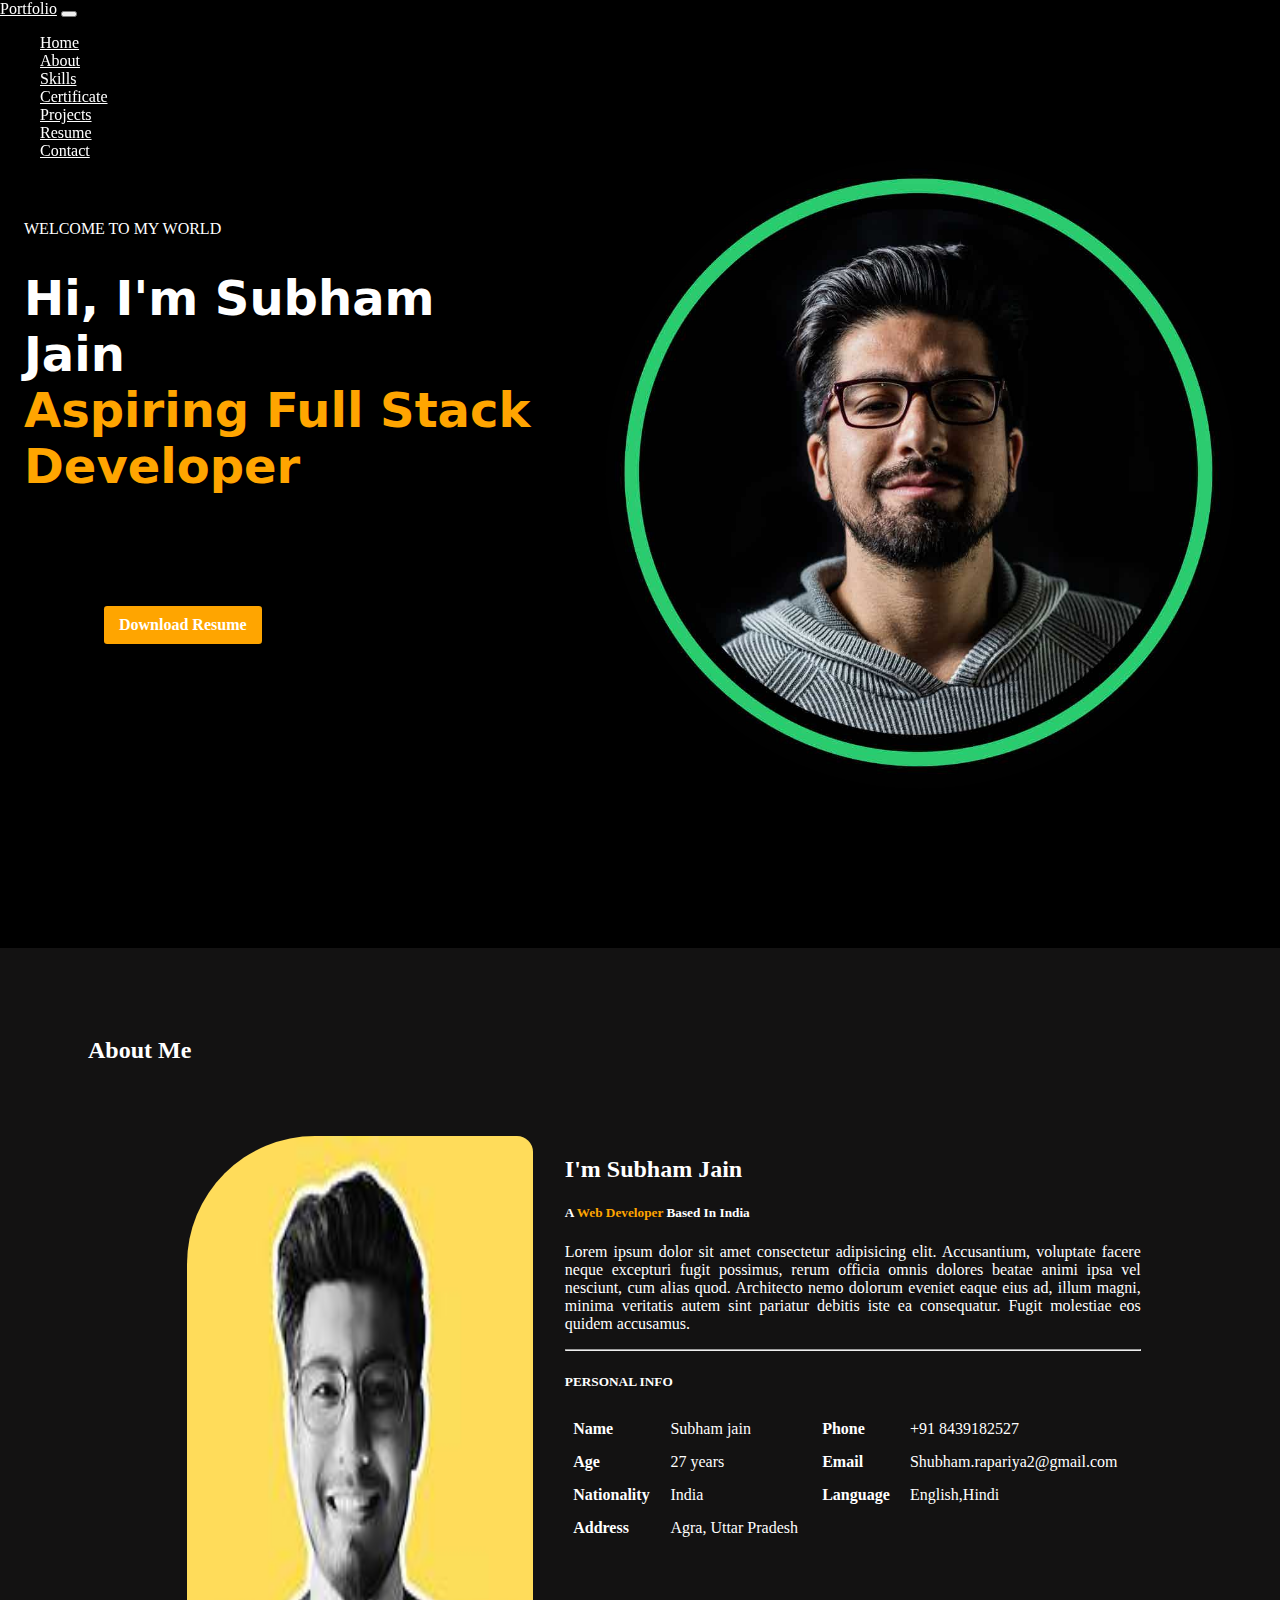
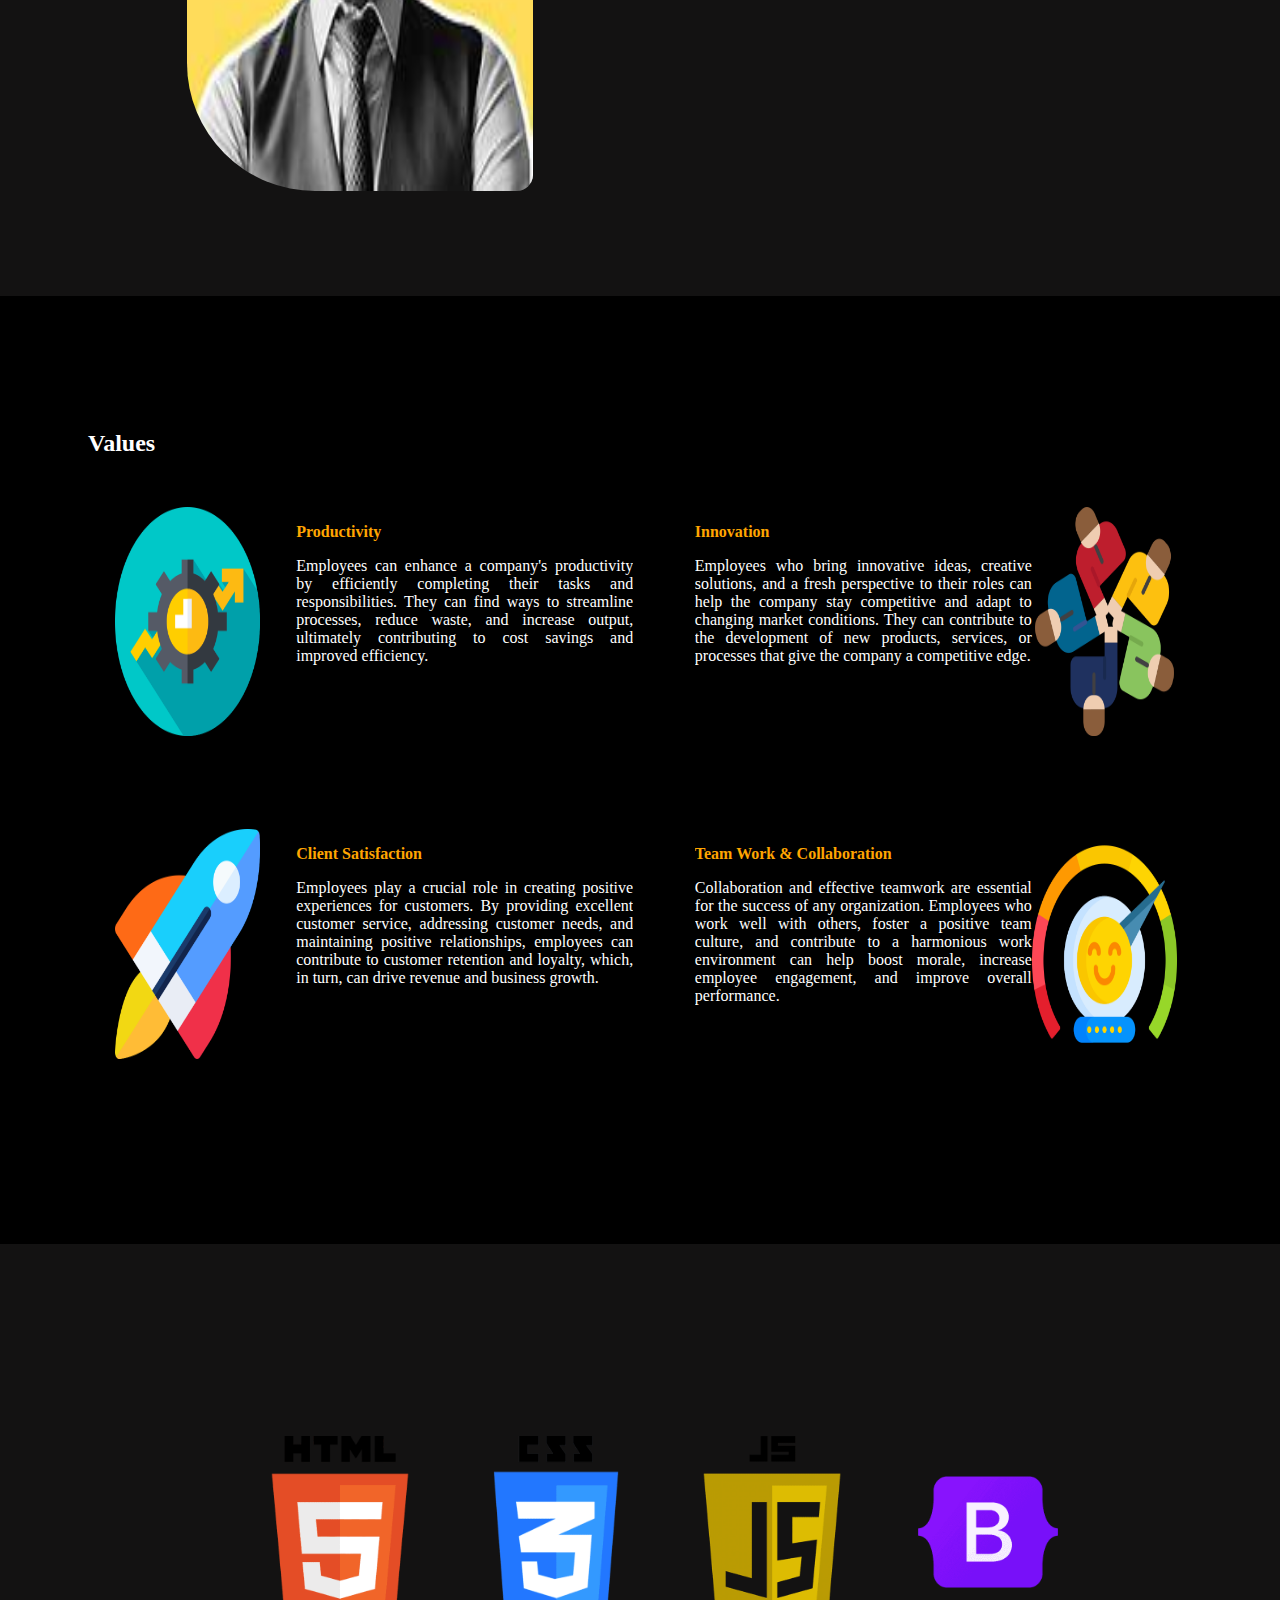
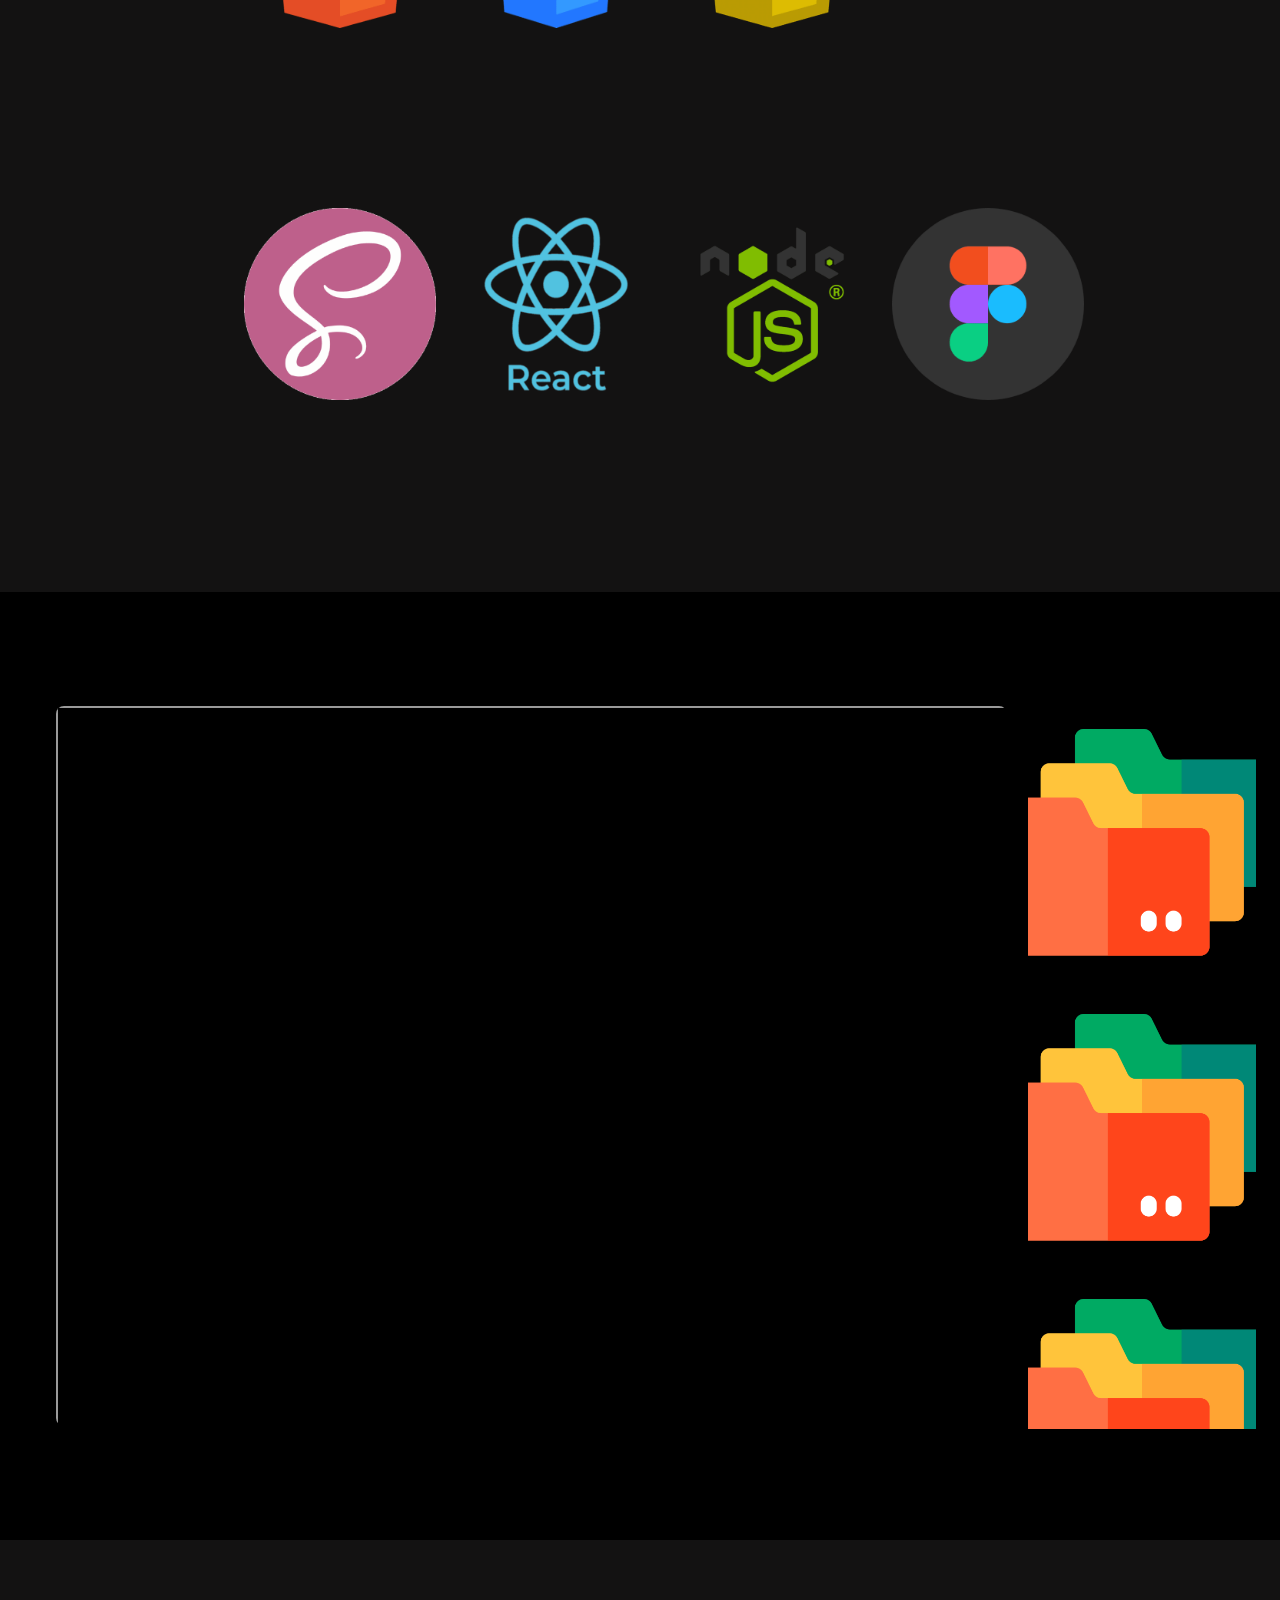
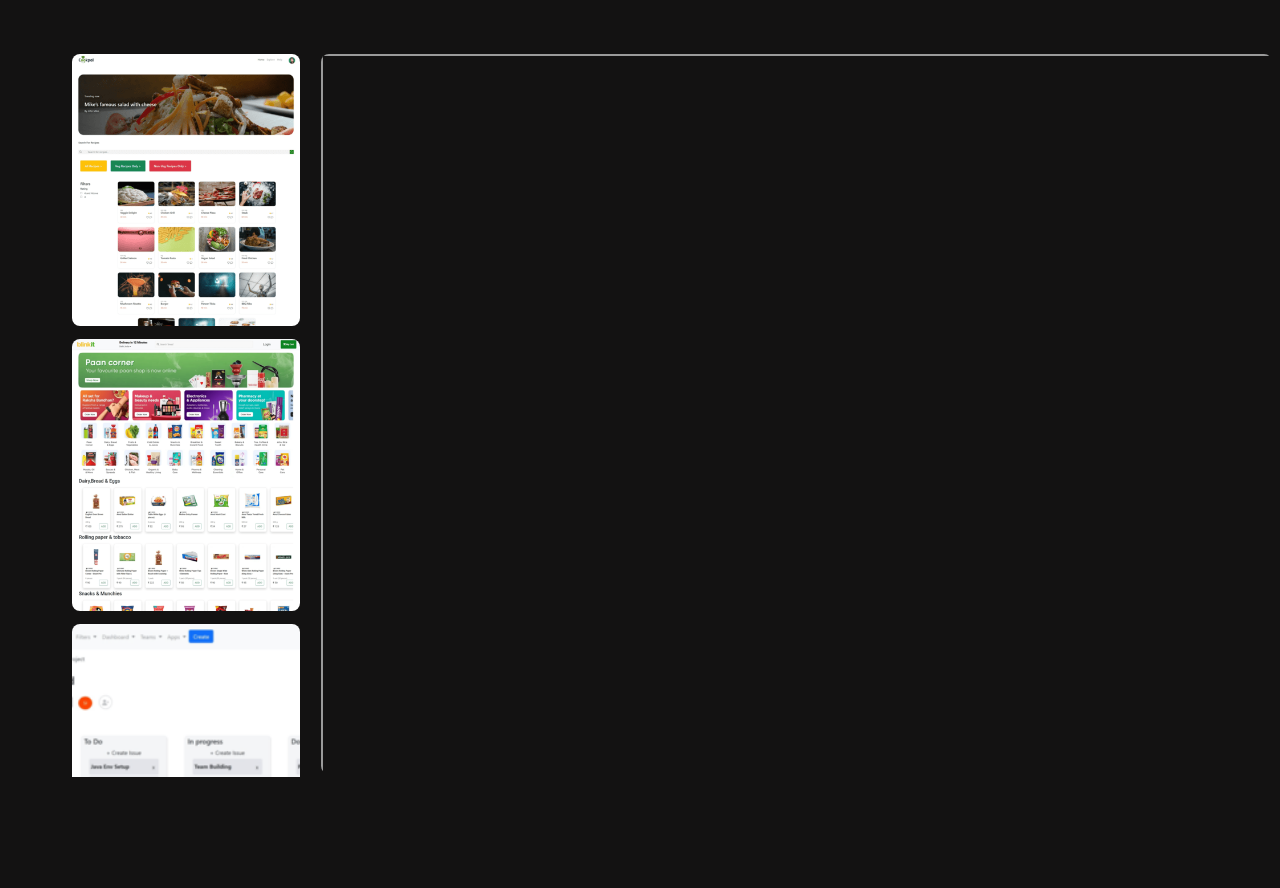
==== index.html @ 7bdb0bdd "responsive Design ready" ====
<!DOCTYPE html>
<html lang="en">
<head>
    <meta charset="UTF-8">
    <meta name="viewport" content="width=device-width, initial-scale=1.0">
    <title>Subham Jain | Portfolio</title>
    <!-- Favicon Icon -->
    <link rel="shortcut icon" href="./Profile.ico" type="image/x-icon">
    <link href="https://cdn.jsdelivr.net/npm/bootstrap@5.0.2/dist/css/bootstrap.min.css" rel="stylesheet" integrity="sha384-EVSTQN3/azprG1Anm3QDgpJLIm9Nao0Yz1ztcQTwFspd3yD65VohhpuuCOmLASjC" crossorigin="anonymous">
    <link rel="stylesheet" href="https://cdnjs.cloudflare.com/ajax/libs/font-awesome/6.4.2/css/all.min.css" integrity="sha512-z3gLpd7yknf1YoNbCzqRKc4qyor8gaKU1qmn+CShxbuBusANI9QpRohGBreCFkKxLhei6S9CQXFEbbKuqLg0DA==" crossorigin="anonymous" referrerpolicy="no-referrer" />
    <link rel="stylesheet" href="style.css">
</head>
<body>
    <header>
        <!-- Navbar Section -->
            <nav class="navbar navbar-expand-lg navbar-light navbar-inverse m-2 transparent">
                <div class="container-fluid">
                  <a class="navbar-brand" href="#">Portfolio</a>
                  <button class="navbar-toggler bg-light" type="button" data-bs-toggle="collapse" data-bs-target="#navbarSupportedContent" aria-controls="navbarSupportedContent" aria-expanded="false" aria-label="Toggle navigation">
                    <span class="navbar-toggler-icon"></span>
                  </button>
                  <div class="collapse navbar-collapse" id="navbarSupportedContent">
                    <ul class="navbar-nav me-auto ms-auto mb-2 mb-lg-0">
                        <li class="nav-item">
                            <a class="nav-link" aria-current="page" href="#home">Home</a>
                          </li>
                          <li class="nav-item">
                            <a class="nav-link" href="#About">About</a>
                          </li>
                          <li class="nav-item">
                            <a class="nav-link" href="#Skills">Skills</a>
                          </li>
                          <li class="nav-item">
                            <a class="nav-link" href="#Certificate">Certificate</a>
                          </li>
                          <li class="nav-item">
                            <a class="nav-link" href="#Project">Projects</a>
                          </li>
                          <li class="nav-item">
                            <a class="nav-link" href="./Assets/Resume/your-resume.pdf" download="your-resume.pdf">Resume</a>
                          </li>
                          <li class="nav-item">
                            <a class="nav-link" href="#Contact">Contact</a>
                          </li>
                      <!-- <button class="btn btn-warning ">Hire Me</button> -->
                  </div>
                </div>
              </nav>
              <a href="#Contact" class="Hire">Hire Me </a>
    </header>

    <main>
        <!-- Hero Section -->
            <!-- Welcome Page -->
            <!-- may Include Video -->
        <!-- <section class="hero" id="home">
          <h1>Welcome!</h1>
          <p>Crafting Seamless Digital Experiences - Welcome to the World of an Aspiring Full Stack Developer</p>

        </section> -->
        
        <!-- Hero Section -->
        <section class="hero" id="home">
          <div class="inner-section">
          <div class="intro">
            <p>WELCOME TO MY WORLD</p>
            <h1>Hi, I'm Subham Jain <br> <span>Aspiring Full Stack Developer</span></h1>
            <a href="./Assets/Resume/your-resume.pdf" download="your-resume.pdf" class="resume">Download Resume <i class="fa-solid fa-arrow-down" style="color: #ffffff;"></i> </a>
          </div>
          <div class="profile"> 
            <img src="./Assets/profileO.jpg" alt="profile-img">
          </div>
        </div>
        </section> 

        <!-- About Me Section -->
        <section class="about" id="About">
          <div class="about-container">
            <h2>About Me</h2>
            <div class="details">
            <div class="profile-img">
              <img src="./Assets/about.jpg" alt="">
            </div>
            <div class="about-intro">
              <h2>I'm Subham Jain</h2>
              <h5>A <span>Web Developer</span> Based In India</h5>
              <p>Lorem ipsum dolor sit amet consectetur adipisicing elit. Accusantium, voluptate facere neque excepturi fugit possimus, rerum officia omnis dolores beatae animi ipsa vel nesciunt, cum alias quod. Architecto nemo dolorum eveniet eaque eius ad, illum magni, minima veritatis autem sint pariatur debitis iste ea consequatur. Fugit molestiae eos quidem accusamus.</p>
              <hr>
              <h5>PERSONAL INFO</h5>
              <table class="about-table">
                <tr>
                    <td><b>Name</b></td>
                    <td>Subham jain</td>
                    <td><b>Phone</b></td>
                    <td>+91 8439182527</td>
                </tr>
                <tr>
                    <td><b>Age</b></td>
                    <td>27 years</td>
                    <td><b>Email</b></td>
                    <td>Shubham.rapariya2@gmail.com</td>
                </tr>
                <tr>
                    <td><b>Nationality</b></td>
                    <td>India</td>
                    <td><b>Language</b></td>
                    <td>English,Hindi</td>
                </tr>
                <tr>
                    <td><b>Address</b></td>
                    <td>Agra, Uttar Pradesh</td>
                </tr>
            </table>
            </div>
          </div>
          </div>
        </section>

        <!-- Value Addition Section  -->
        <Section class="value">
          <div class="value-container">
            <h2>Values</h2>
            <div class="value-details">
            <div class="value-card">
              <div class="value-img"><img src="./Assets/icon/time-market_4939091.png" alt=""></div>
              <div class="value-text"><p class="value-text-heading">Productivity</p><p class="value-text-body">Employees can enhance a company's productivity by efficiently completing their tasks and responsibilities. They can find ways to streamline processes, reduce waste, and increase output, ultimately contributing to cost savings and improved efficiency.</p></div>
            </div>
            <div class="value-card">
              <div class="value-text"><p class="value-text-heading">Innovation</p><p class="value-text-body">Employees who bring innovative ideas, creative solutions, and a fresh perspective to their roles can help the company stay competitive and adapt to changing market conditions. They can contribute to the development of new products, services, or processes that give the company a competitive edge.</p></div>
              <div class="value-img"><img src="./Assets/icon/partners_7829198.png" alt=""></div>
            </div>
            <div class="value-card">
              <div class="value-img"><img src="./Assets/icon/space-ship_2134631.png" alt=""></div>
              <div class="value-text"><p class="value-text-heading">Client Satisfaction</p><p class="value-text-body">Employees play a crucial role in creating positive experiences for customers. By providing excellent customer service, addressing customer needs, and maintaining positive relationships, employees can contribute to customer retention and loyalty, which, in turn, can drive revenue and business growth.</p></div>
            </div>
            <div class="value-card">
              <div class="value-text"><p class="value-text-heading">Team Work & Collaboration</p><p class="value-text-body"> Collaboration and effective teamwork are essential for the success of any organization. Employees who work well with others, foster a positive team culture, and contribute to a harmonious work environment can help boost morale, increase employee engagement, and improve overall performance.</p></div>
              <div class="value-img"><img src="./Assets/icon/rating_4143195.png" alt=""></div>
            </div>
          </div>
        </div>
        </Section>

        <!-- Skills Sections -->
        <section class="skills" id="Skills">
          <div class="skills-container">
            <div class="Skills-card"><img src="./Assets/Tech/HTML.png" alt=""></div>
            <div class="Skills-card"><img src="./Assets/Tech/css.png" alt=""></div>
            <div class="Skills-card"><img src="./Assets/Tech/js.png" alt=""></div>
            <div class="Skills-card"><img src="./Assets/Tech/Bootstrap.png" alt=""></div>
            <div class="Skills-card"><img src="./Assets/Tech/Sass.png" alt=""></div>
            <div class="Skills-card"><img src="./Assets/Tech/React.png" alt=""></div>
            <div class="Skills-card"><img src="./Assets/Tech/nodeJs.png" alt=""></div>
            <div class="Skills-card"><img src="./Assets/Tech/Figma.png" alt=""></div>

          </div>
        </section>

        <!-- Certification Section -->
        <section class="certificate" id="Certificate">
          <div class="certificate-show" id="certificate-show"></div>
          <div class="certificate-list">

            <div class="certificate-card">
              <div class="certificate-title">
                  <span class="certificate-Preview">
                      <a href="./Assets/Resume/your-resume.pdf" class="certificateLink" target="certificate-show">Preview </a>
                  </span>
              </div>
            </div>
            <div class="certificate-card">
              <div class="certificate-title">
                  <div class="certificate-Preview">
                      <a href="./Assets/Resume/your-resume.pdf" class="certificateLink" target="certificate-show">Preview </a>
                  </div>
              </div>
            </div>
            <div class="certificate-card">
              <div class="certificate-title">
                  <div class="certificate-Preview">
                      <a href="./Assets/Resume/your-resume.pdf" class="certificateLink" target="certificate-show">Preview </a>
                  </div>
              </div>
            </div>
            <div class="certificate-card">
              <div class="certificate-title">
                  <div class="certificate-Preview">
                      <a href="./Assets/Resume/your-resume.pdf" class="certificateLink" target="certificate-show">Preview </a>
                  </div>
              </div>
            </div>
            <div class="certificate-card">
              <div class="certificate-title">
                  <div class="certificate-Preview">
                      <a href="./Assets/Resume/your-resume.pdf" class="certificateLink" target="certificate-show">Preview </a>
                  </div>
              </div>
            </div>
            <div class="certificate-card">
              <div class="certificate-title">
                  <div class="certificate-Preview">
                      <a href="./Assets/Resume/your-resume.pdf" class="certificateLink" target="certificate-show">Preview </a>
                  </div>
              </div>
            </div>
            <div class="certificate-card">
              <div class="certificate-title">
                  <div class="certificate-Preview">
                      <a href="./Assets/Resume/your-resume.pdf" class="certificateLink" target="certificate-show">Preview </a>
                  </div>
              </div>
            </div>


          </div>
        </section>

        <!-- Projects Sections -->
            <!-- Project -->
            <!-- Projects Links -->
            <!-- Project Documentation -->
            <!-- Project TimeLine -->
            <!-- Project Scores -->
        <section class="project" id="Project">
          <div class="project-list">
            <!-- background img link -->
            <!-- repository link <a href="?">-->
            <!-- <a id="?"> unique id -->
              <!-- first project autoLoad -->
            <div class="project-card Cookpal">
              <div class="project-title">
                  <span class="project-Preview">
                      <a href="https://subham7769.github.io/Cookpal_Menu_Catalogue/" class="projectLink" target="project-show">Live Preview</a>
                  </span>
              </div>
            </div>
            <div class="project-card Blinkit">
              <div class="project-title">
                  <div class="project-Preview">
                      <a href="https://subham7769.github.io/Blinkit-clone/" class="projectLink" target="project-show">Live Preview</a>
                  </div>
              </div>
            </div>
              <div class="project-card Jira">
                <div class="project-title">
                    <div class="project-Preview">
                        <a href="https://subham7769.github.io/Jira_clone/" class="projectLink" target="project-show">Live Preview</a>
                    </div>
                </div>
              </div>
            <div class="project-card FoodDelivery">
              <div class="project-title">
                  <div class="project-Preview">
                      <a href="https://subham7769.github.io/Food-delivery/" class="projectLink" target="project-show">Live Preview</a>
                  </div>
              </div>
            </div>
            <div class="project-card Spotify">
              <div class="project-title">
                  <div class="project-Preview">
                      <a href="https://subham7769.github.io/Spotify_clone/" class="projectLink" target="project-show">Live Preview</a>
                  </div>
              </div>
            </div>

            <div class="project-card Timer">
              <div class="project-title">
                  <div class="project-Preview">
                      <a href="https://subham7769.github.io/Sept-03-contest/" class="projectLink" target="project-show">Live Preview</a>
                  </div>
              </div>
            </div>

            <div class="project-card GoogleSheet">
              <div class="project-title">
                  <div class="project-Preview">
                      <a href="https://subham7769.github.io/Googlesheet_clone/" class="projectLink" target="project-show">Live Preview</a>
                  </div>
              </div>
            </div>

          </div>
          <div class="project-show" id="project-show"></div>
        </section>

        <!-- Social Media links bottom right corner fixed -->
            <!-- Email -->
            <!-- Whatsapp -->
            <!-- Linkedin -->
            <!-- Mobile -->
            <!-- Github -->

    </main>

    <!-- <section id="Contact">
    <footer>
      <div class="form-container">
        <h2>Connect With Me</h2>
        <form>
            <input type="email" name="email" placeholder="Enter your email">
            <br>
            <input type="submit" value="Connect">
        </form>
    </div>
    </footer>
    <span class="social-icons">
      <div class="social-tag"><i class="fa-brands fa-instagram" style="color: #ffffff;"></i></div>
      <div class="social-tag"><i class="fa-brands fa-twitter" style="color: #ffffff;"></i></div>
      <div class="social-tag"><i class="fa-brands fa-linkedin-in" style="color: #ffffff;"></i></div>
      <div class="social-tag"><i class="fa-brands fa-facebook-f" style="color: #ffffff;"></i></div>
    </span>
    </section> -->

  <script src="https://cdn.jsdelivr.net/npm/@popperjs/core@2.9.2/dist/umd/popper.min.js" integrity="sha384-IQsoLXl5PILFhosVNubq5LC7Qb9DXgDA9i+tQ8Zj3iwWAwPtgFTxbJ8NT4GN1R8p" crossorigin="anonymous"></script>
    <script src="https://cdn.jsdelivr.net/npm/bootstrap@5.0.2/dist/js/bootstrap.min.js" integrity="sha384-cVKIPhGWiC2Al4u+LWgxfKTRIcfu0JTxR+EQDz/bgldoEyl4H0zUF0QKbrJ0EcQF" crossorigin="anonymous"></script>
    <script src="script.js"></script>
</body>
</html>
---- style.css ----
html {
  scroll-snap-type: y mandatory;
}
body {
  padding: 0px;
  margin: 0px;
}
::-webkit-scrollbar {
  display: none;
}

/* *************************************header section***************************** */
header {
  position: fixed;
  top: 0rem;
  width: 100vw;
  z-index: 100000000;
  /* background-color: #333333; */
  background-color: transparent;
}
.navbar-brand {
  color: white !important;
}
.nav-link {
  color: white !important;
}
.nav-link:hover {
  border-radius: 3px;
  text-decoration: underline;
  text-underline-offset: 0.6em;
  font-weight: 600;
}

/* ******************************Hero Section*********************************** */
section {
  height: 100vh;
  width: 100vw;
  padding: 1.5rem;
  scroll-snap-align: start;
  scroll-snap-stop: always;
}
/* .hero {
  background: url(./Assets/hero_bg.png)
    no-repeat center center / cover fixed;
  position: relative;
  display: flex;
  justify-content: center;
  align-items: center;
  flex-direction: column;
  text-align: center;
}
h1 {
  font-size: 10vw;
  margin: 0;
  background-image: url(https://th.bing.com/th/id/OIP.8EqUdFXMeB97k3EXPh0KAwHaEo?pid=ImgDet&rs=1);
  background-size: cover;
  background-clip: text;
  -webkit-background-clip: text;
  color: transparent;
}
.hero > p {
  font-size: 1.5rem;
  color: white;
  width: 50%;
} */

.hero {
  background-color: #000000;
  position: relative;
  display: flex;
  justify-content: center;
  align-items: center;
}
.inner-section {
  display: flex;
  justify-content: center;
  align-items: center;
  /* border: 1px solid red; */
}
.intro {
  /* border: 1px solid red; */
  flex: 0.4;
  height: 60vh;
  position: relative;
}
.intro > p {
  color: white;
}
.intro > h1 {
  font-size: 3rem;
  font-family: system-ui, -apple-system, BlinkMacSystemFont, "Segoe UI", Roboto,
    Oxygen, Ubuntu, Cantarell, "Open Sans", "Helvetica Neue", sans-serif;
  color: white;
  font-weight: 700;
}
.intro > h1 > span {
  color: orange;
}
.profile {
  flex: 0.6;
  height: 70vh;
  width: 50%;
  /* border: 1px solid red; */
  display: flex;
  justify-content: center;
  align-items: center;
}
.profile > img {
  height: 100%;
  border-radius: 50%;
  overflow: hidden;
}
.resume {
  position: absolute;
  margin: 5rem 5rem;
  padding: 10px 15px;
  text-decoration: none;
  font-weight: 600;
  border-radius: 0.2rem;
  color: white;
  background-color: orange;
  transition: all 0.5s ease;
}
.resume:hover {
  color: white;
  transform: scale(1.3);
}

/* ****************************About Us section**************************** */
.about {
  display: flex;
  justify-content: center;
  align-items: center;
  background-color: rgb(19, 18, 18);
  color: white;
}
.about-container {
  display: flex;
  justify-content: center;
  flex-direction: column;
  gap: 1rem;
  width: 90%;
  height: 90%;
  /* border: 1px solid red; */
  padding: 0.8rem;
}
.details {
  display: flex;
  justify-content: center;
  align-items: center;
  gap: 2rem;
  height: 90%;
  width: 100%;
  /* border: 1px solid red; */
}
.profile-img {
  width: 30%;
  height: 90%;
  border-radius: 8rem 1rem 1rem 8rem;
  overflow: hidden;
  /* border: 1px solid red; */
}
.profile-img > img {
  width: 100%;
  height: 100%;
}
.about-intro {
  padding: 0.5;
  width: 50%;
  height: 90%;
  /* border: 1px solid red; */
}
.about-intro > p {
  text-align: justify;
}
.about-intro > h5 > span {
  color: orange;
}
.about-table {
  width: 100%;
  border: #d10000;
}
td {
  padding: 0.4rem;
}

/* *****************************Value preposition section************************************* */
.value {
  display: flex;
  justify-content: center;
  align-items: center;
  background-color: #000000;
  color: white;
}
.value-container {
  display: flex;
  justify-content: center;
  flex-direction: column;
  gap: 1rem;
  width: 90vw;
  height: 80vh;
  /* border: 1px solid red; */
  padding: 0.8rem;
}
.value-details {
  display: flex;
  justify-content: space-around;
  align-items: center;
  flex-wrap: wrap;
  gap: 0.5rem;
  height: 90%;
  width: 100%;
  /* border: 1px solid red; */
}
.value-card {
  display: flex;
  height: 45%;
  width: 45%;
  border-radius: 0.5rem;
  /* border: 1px solid red; */
  overflow: hidden;
}
.value-text {
  width: 65%;
  height: 100%;
  /* border: 1px solid yellow; */
}
.value-text-heading {
  color: orange;
  font-weight: 600;
}
.value-text-body {
  text-align: justify;
}
.value-img {
  width: 35%;
  height: 100%;
  /* border: 1px solid blue; */
}
.value-img > img {
  width: 80%;
  height: 80%;
}

/* ******************************Skills Section************************************* */

.skills {
  display: flex;
  justify-content: center;
  align-items: center;
  background-color: #131212;
  color: white;
}
.skills-container {
  display: flex;
  justify-content: center;
  align-items: center;
  flex-wrap: wrap;
  gap: 1.5rem;
  width: 80%;
  height: 80%;
  /* border: 1px solid red; */
  padding: 0.8rem;
  overflow-y: scroll;
}
.Skills-card {
  width: 12rem;
  height: 12rem;
  border-radius: 0.5rem;
  transition: all 0.3s ease-out;
  overflow: hidden;
}
.Skills-card > img {
  width: 12rem;
  height: 12rem;
}
.Skills-card:hover {
  transform: scale(1.1);
}

/* *******************************Certificates Section******************************** */
.certificate {
  display: flex;
  justify-content: center;
  align-items: center;
  flex-wrap: wrap;
  gap: 0.3rem;
  /* background-color: rgb(55, 4, 103); */
  background-color: #000000;
  color: white;
}
.certificate-list {
  display: flex;
  justify-content: flex-start;
  align-items: center;
  flex-direction: column;
  gap: 0.8rem;
  flex: 0.2;
  overflow-y: scroll;
  padding: 0.2rem;
  border-radius: 0.5rem;
  height: 80vh;
  min-width: 12rem;
}
.certificate-list::-webkit-scrollbar {
  display: none;
}
.certificate-list > a {
  text-decoration: none;
  color: black;
}
.certificate-card {
  display: flex;
  align-items: center;
  justify-content: center;
  flex-shrink: 0;
  width: 90%;
  height: 17rem;
  border-radius: 0.5rem;
  background-image: url(./Assets/Resume/folder_1975643.png);
  background-repeat: no-repeat;
  background-position: top;
  background-size: cover;
}
.certificate-title {
  rotate: 1 0 0 90deg;
}
.certificate-card:hover .certificate-title {
  transform: rotateX(-90deg);
}
.certificate-title {
  display: flex;
  justify-content: center;
  align-items: center;
  text-align: center;
  text-transform: uppercase;
  width: 8rem;
  height: 8rem;
  background-color: rgb(53, 53, 53);
  opacity: 0.8;
  clip-path: circle(50% at 50% 50%);
  transition: all 0.3s ease-out;
}
.certificate-Preview {
  display: flex;
  justify-content: center;
  align-items: center;
  flex-wrap: wrap;
  text-align: center;
  width: 80%;
  height: 100%;
}
.certificate-Preview > a {
  font-weight: 800;
  text-decoration: none;
  color: rgb(255, 255, 255);
}
.certificate-show {
  flex: 0.75;
  height: 80vh;
  border-radius: 0.5rem;
  overflow: hidden;
}
.certificate-show::-webkit-scrollbar {
  display: none;
}

/* ********************************Project Section************************************ */
.project {
  display: flex;
  justify-content: center;
  align-items: center;
  flex-wrap: wrap;
  gap: 0.3rem;
  background-color: #131212;
  color: white;
}
.project-list {
  display: flex;
  justify-content: flex-start;
  align-items: center;
  flex-direction: column;
  gap: 0.8rem;
  flex: 0.2;
  overflow-y: scroll;
  padding: 0.2rem;
  border-radius: 0.5rem;
  height: 80vh;
  min-width: 12rem;
}
.project-list::-webkit-scrollbar {
  display: none;
}
.project-list > a {
  text-decoration: none;
  color: black;
}
.project-card {
  display: flex;
  align-items: center;
  justify-content: center;
  flex-direction: column;
  flex-shrink: 0;
  width: 90%;
  height: 17rem;
  border-radius: 0.5rem;
}
.project-title {
  rotate: 1 0 0 90deg;
}
.project-card:hover .project-title {
  transform: rotateX(-90deg);
}
.project-title {
  display: flex;
  justify-content: center;
  align-items: center;
  text-align: center;
  text-transform: uppercase;
  width: 8rem;
  height: 8rem;
  background-color: rgb(53, 53, 53);
  opacity: 0.8;
  clip-path: circle(50% at 50% 50%);
  transition: all 0.3s ease-out;
}
.project-Preview {
  display: flex;
  justify-content: center;
  align-items: center;
  flex-wrap: wrap;
  text-align: center;
  width: 80%;
  height: 100%;
}
.project-Preview > a {
  font-weight: 800;
  text-decoration: none;
  color: rgb(255, 255, 255);
}
.project-show {
  flex: 0.75;
  height: 80vh;
  border-radius: 0.5rem;
  overflow: hidden;
}
.project-show::-webkit-scrollbar {
  display: none;
}
.Cookpal {
  background-image: url(./Assets/Project/cookpal.png);
  background-repeat: no-repeat;
  background-position: top;
  background-size: cover;
}
.Blinkit {
  background-image: url(./Assets/Project/Blinkit.png);
  background-repeat: no-repeat;
  background-position: top;
  background-size: cover;
}
.Jira {
  background-image: url(./Assets/Project/Jira.png);
  background-repeat: no-repeat;
  background-position: top;
  background-size: cover;
}
.Acciojob {
  background-image: url(./Assets/Project/Acciojob.png);
  background-repeat: no-repeat;
  background-position: top;
  background-size: cover;
}
.FoodDelivery {
  background-image: url(./Assets/Project/FoodDelivery.png);
  background-repeat: no-repeat;
  background-position: top;
  background-size: cover;
}
.Spotify {
  background-image: url(./Assets/Project/Spotify.png);
  background-repeat: no-repeat;
  background-position: top;
  background-size: cover;
}
.Timer {
  background-image: url(./Assets/Project/Timer.png);
  background-repeat: no-repeat;
  background-position: top;
  background-size: cover;
}
.GoogleSheet {
  background-image: url(./Assets/Project/GoogleSheet.png);
  background-repeat: no-repeat;
  background-position: top;
  background-size: cover;
}

/* Hire Me Button */
.Hire {
  display: none;
  padding: 10px 15px;
  position: fixed;
  top: 10px;
  right: 20px;
  text-decoration: none;
  font-weight: 600;
  border-radius: 0.2rem;
  color: white;
  background-color: orange;
  transition: all 0.5s ease;
}
.Hire:hover {
  color: white;
  font-weight: 700;
  transform: scale(1.1);
}
.social-tag {
  display: flex;
  justify-content: center;
  align-items: center;
  padding: 8px;
  border-radius: 50%;
  font-size: 1.5rem;
  background-color: black;
  margin: 10px;
}
/* ******************************Contact Section***************************************** */
#Contact {
  background: url(./Assets/hero_bg.png) no-repeat center center / cover fixed;
  color: white;
  display: flex;
  justify-content: center;
  align-items: center;
}

.form-container {
  display: flex;
  justify-content: center;
  align-items: center;
  flex-direction: column;
  background: rgba(63, 69, 104, 0.568); /* Translucent white background */
  border-radius: 10px;
  padding: 1rem;
  width: 400px;
  height: 300px;
}

form {
  text-align: center;
  /* border: 1px solid red; */
  width: 400px;
}

input[type="email"] {
  width: 90%;
  padding: 10px;
  margin: 10px 0;
  border: none;
  border-radius: 5px;
}

input[type="submit"] {
  background-color: orange; /* Green button color */
  color: white;
  border: none;
  border-radius: 5px;
  padding: 10px 20px;
  cursor: pointer;
  transition: all 0.5s ease;
  font-weight: 700;
}

input[type="submit"]:hover {
  transform: scale(1.1); /* Darker green on hover */
}

@media only screen and (max-width: 768px) {
  /* *************************************header section***************************** */
  .navbar-collapse {
    background-color: rgba(46, 44, 44, 0.705);
    display: flex;
    justify-content: center;
    align-items: center;
    text-align: center;
    border-radius: 0.5rem;
  }
  .navbar-brand {
    color: white !important;
  }
  .nav-link {
    font-weight: 600;
    text-shadow: 3px 3px 5px black;
  }
  .nav-link:hover {
    text-decoration: none;
    text-underline-offset: 0em;
    font-weight: 500;
  }

  /* ***********************************Hero section******************************* */

  section {
    padding: 0.5rem;
  }
  .hero {
    flex-direction: column;
  }
  .inner-section {
    flex-direction: column;
    width: 90vw;
    height: 90vh;
  }
  .profile {
    margin-top: 2.5rem;
    flex: 0.4;
    order: 1;
  }
  .intro {
    flex: 0.6;
    order: 2;
    width: 100%;
    text-align: center;
  }
  .intro > p {
    font-size: 1rem;
  }
  .intro > h1 {
    font-size: 1.5rem;
  }
  .resume {
    position: static;
    margin: 0rem;
    margin-top: 12rem;
  }

  /* ******************************About Section************************************* */
  .about {
flex-direction: column;
  }
  .about-container {
    margin-top: 2rem;
    width: 100%;
    height: 80%;
    /* border: 1px solid red; */
    padding: 0rem;
  }
  .details {
    font-size: 0.8rem;
    flex-direction: column;
    gap: 0rem;
    /* border: 1px solid red; */
  }
  .profile-img {
    display: none;
  }
  .about-intro {
    padding: 0.2rem;
    width: 100%;
    height: 100%;
    /* border: 1px solid blue; */
    overflow-y: scroll;
  }
  .about-table,  .about-intro>h5,hr {
    /* display: none; */
    font-size: 0.4rem;
  }

  /* ******************************Value Section************************************* */

  .value-container {
    margin-top: 3rem;
    flex-direction: column;
    gap: 0.5rem;
    width: 90vw;
    height: 80vh;
    border: 1px solid red;
    padding: 0rem;
    overflow-y: scroll;

  }
  .value-details {
    flex-direction: column;
    flex-wrap: nowrap;
    gap: 0.5rem;
    /* border: 1px solid red; */
  }
  .value-card {
    display: flex;
    height: 90%;
    width: 100%;
    border-radius: 0.5rem;
    /* border: 1px solid red; */
    overflow: hidden;
  }
  .value-text {
    display: flex;
    justify-content: center;
    align-items: center;
  }
  .value-text-body {
    display: none;
  }

  

  /* ******************************Skills Section************************************* */
  .skills-container {
    margin-top: 0rem;
    gap: 0.5rem;
    width: 100%;
    height: 90%;
  }
  .Skills-card {
    width: 5rem;
    height: 5rem;
    border-radius: 0.2rem;
  }
  .Skills-card > img {
    width: 5rem;
    height: 5rem;
  }

  /* ********************************Project Section************************************ */
  .project {
    flex-wrap: nowrap;
    flex-direction: column;
  }
  .project-list {
    margin-top: 2.3rem;
    flex-direction: row;
    justify-content: flex-start;
    overflow-x: scroll;
    flex: 0.3;
    padding: 0.1rem;
    width: 100%;
  }
  .project-card {
    height: 90%;
    width: 5rem;
  }
  .project-title {
    width: 4rem;
    height: 4rem;
  }
  .project-Preview {
    width: 80%;
    height: 100%;
  }
  .project-Preview > a {
    font-size: 0.7rem;
    font-weight: 500;
    font-size: rem;
  }
  .project-show {
    flex: 0.65;
    width: 100%;
  }

  /* *******************************Certificates Section******************************** */
  .certificate {
    flex-wrap: nowrap;
    flex-direction: column;
  }
  .certificate-list {
    flex-direction: row;
    justify-content: flex-start;
    overflow-x: scroll;
    flex: 0.25;
    padding: 0rem;
    width: 100%;
  }
  .certificate-card {
    height: 80%;
    width: 4rem;
  }
  .certificate-title {
    width: 3rem;
    height: 3rem;
  }
  .certificate-Preview {
    width: 80%;
    height: 100%;
  }
  .certificate-Preview > a {
    font-size: 0.7rem;
    font-weight: 500;
    font-size: rem;
  }
  .certificate-show {
    margin-top: 3rem;
    flex: 0.;
    width: 100%;
  }
}
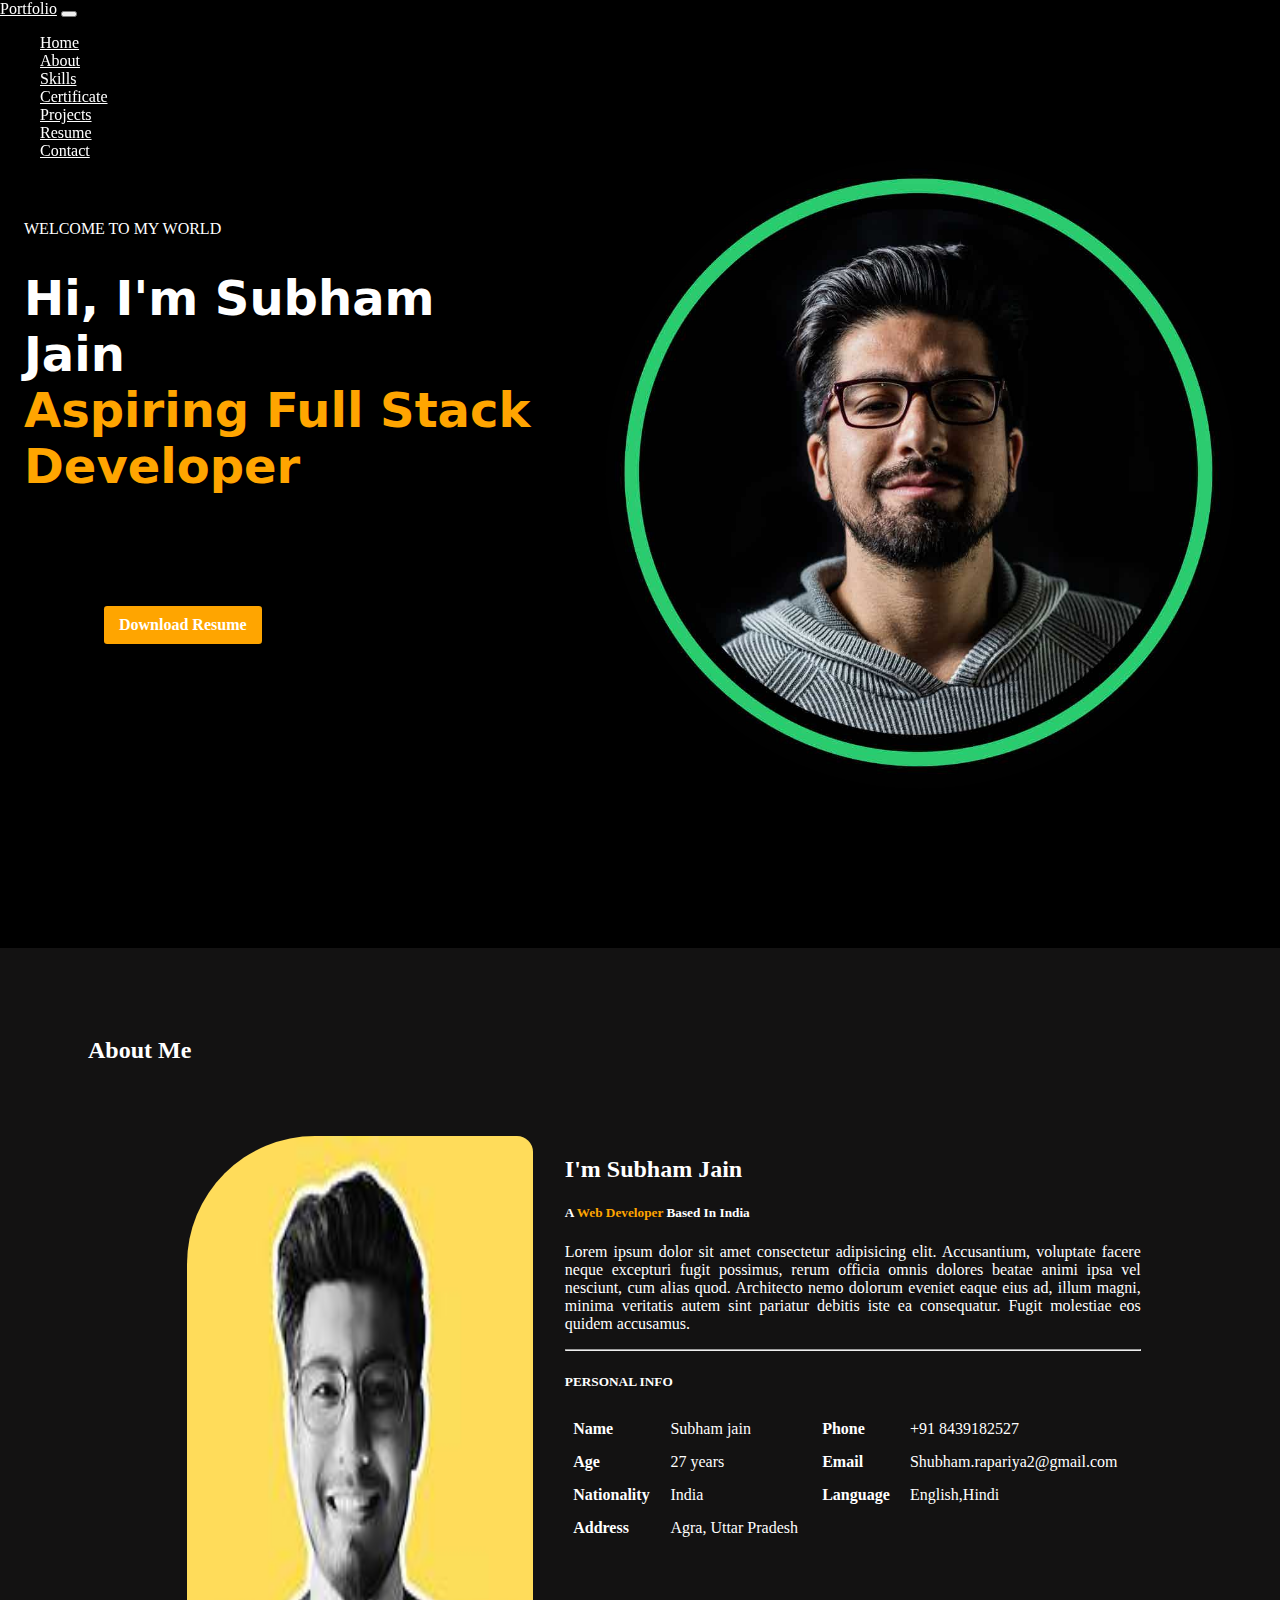
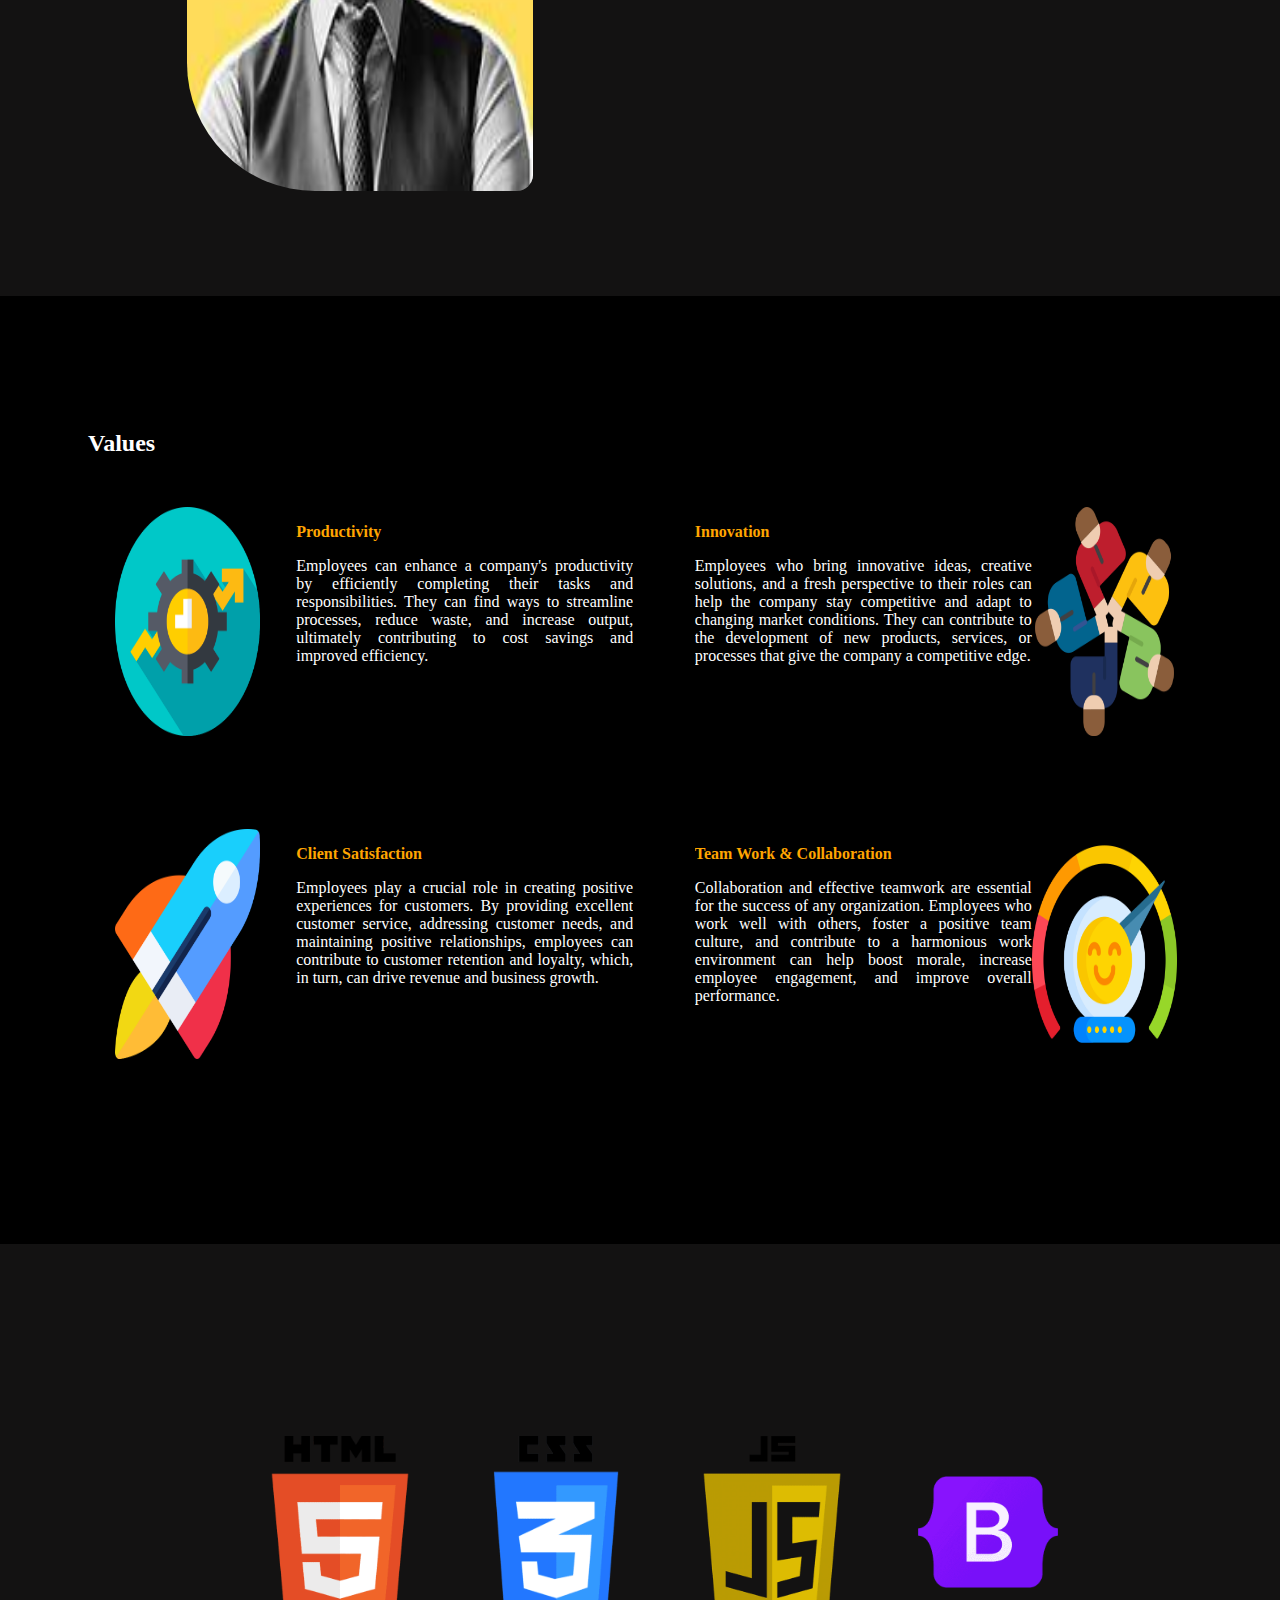
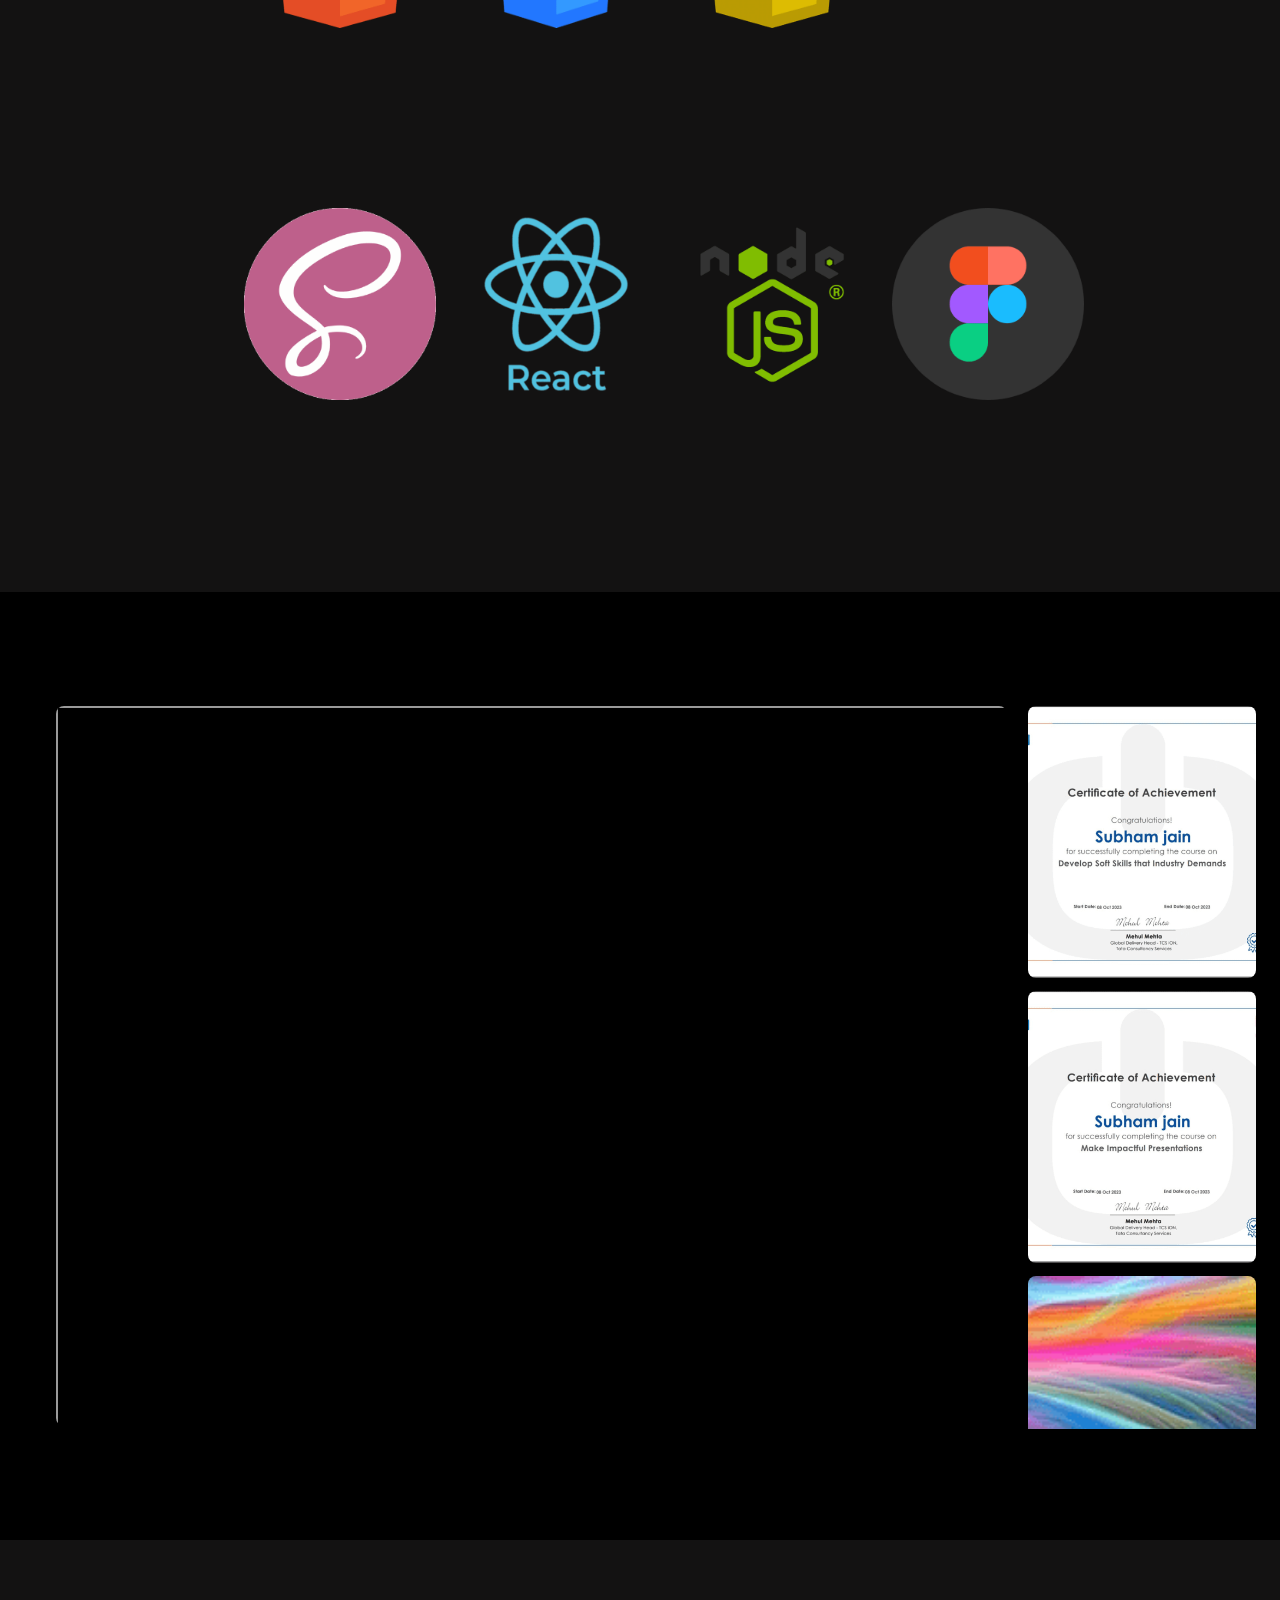
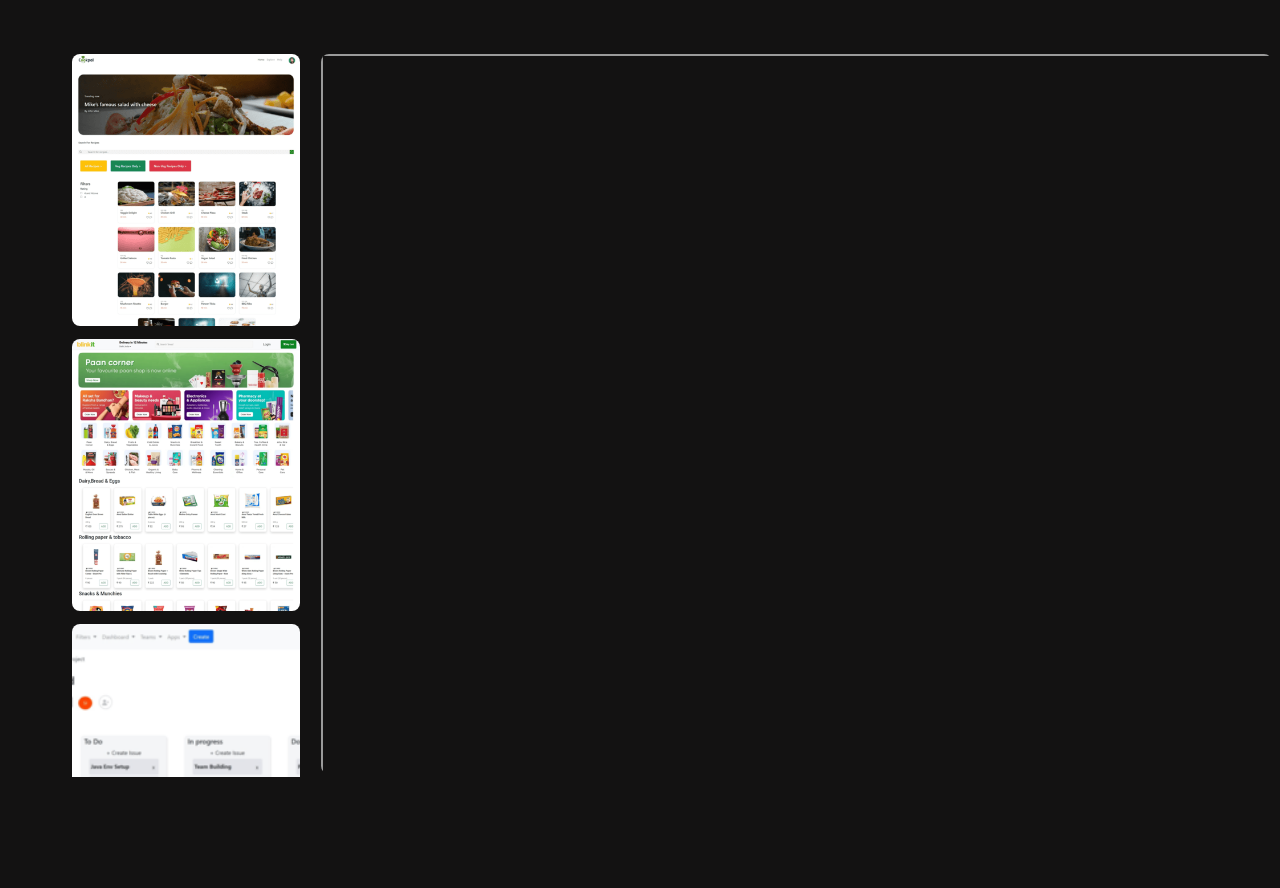
==== commit 8b0b9aa8: "updates" ====
--- a/index.html
+++ b/index.html
@@ -161,17 +161,17 @@
           <div class="certificate-show" id="certificate-show"></div>
           <div class="certificate-list">
 
-            <div class="certificate-card">
+            <div class="certificate-card Soft_Skills">
               <div class="certificate-title">
                   <span class="certificate-Preview">
-                      <a href="./Assets/Resume/your-resume.pdf" class="certificateLink" target="certificate-show">Preview </a>
+                      <a href="./Assets/Certificates/Subham_jain_SoftSkill_01.pdf" class="certificateLink" target="certificate-show">Preview </a>
                   </span>
               </div>
             </div>
-            <div class="certificate-card">
-              <div class="certificate-title">
-                  <div class="certificate-Preview">
-                      <a href="./Assets/Resume/your-resume.pdf" class="certificateLink" target="certificate-show">Preview </a>
+            <div class="certificate-card Presentaion">
+              <div class="certificate-title">
+                  <div class="certificate-Preview">
+                      <a href="./Assets/Certificates/Subham_jain_Presentation_02.pdf" class="certificateLink" target="certificate-show">Preview </a>
                   </div>
               </div>
             </div>
--- a/style.css
+++ b/style.css
@@ -317,7 +317,19 @@
   width: 90%;
   height: 17rem;
   border-radius: 0.5rem;
-  background-image: url(./Assets/Resume/folder_1975643.png);
+  background-image: url(./Assets/heading.png);
+  background-repeat: no-repeat;
+  background-position: top;
+  background-size: cover;
+}
+.Soft_Skills{
+  background-image: url(./Assets/Certificates/Certificate-img/SoftSkills.png);
+  background-repeat: no-repeat;
+  background-position: top;
+  background-size: cover;
+}
+.Presentaion{
+  background-image: url(./Assets/Certificates/Certificate-img/Presentation.png);
   background-repeat: no-repeat;
   background-position: top;
   background-size: cover;
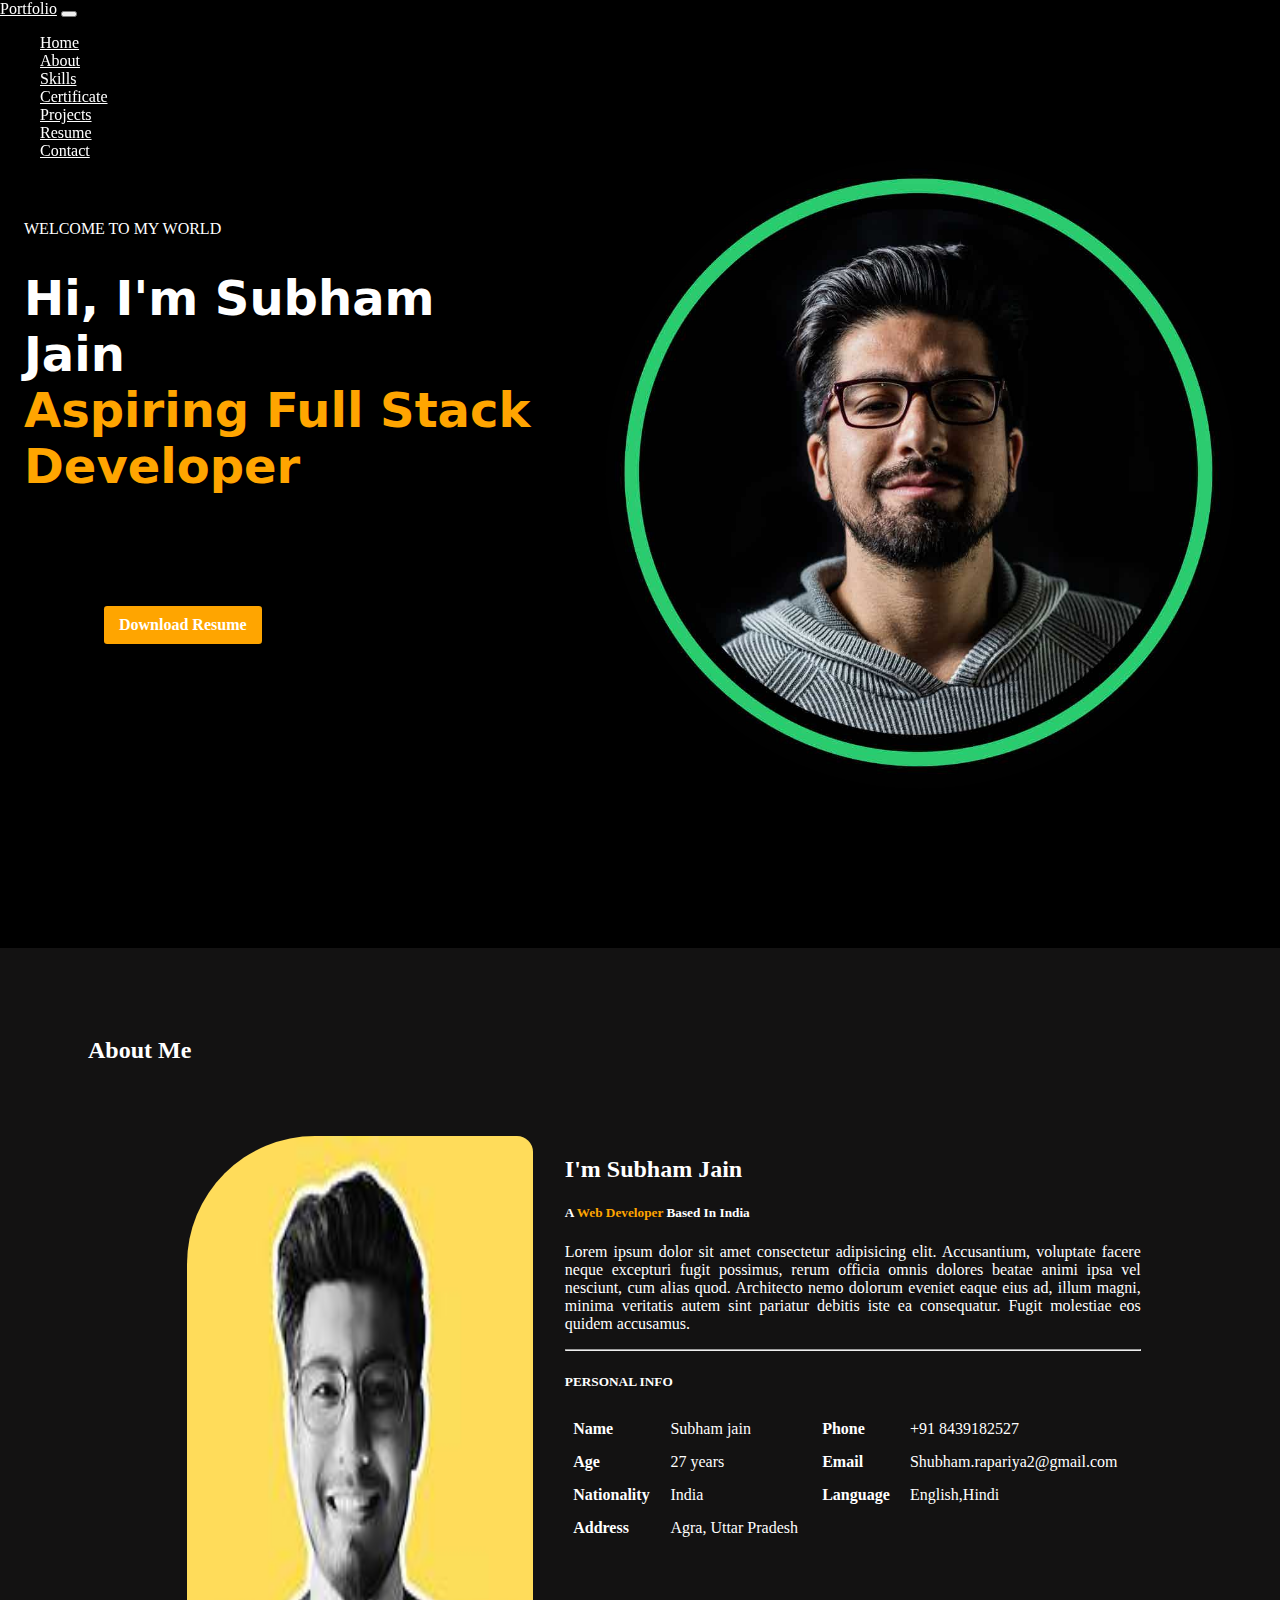
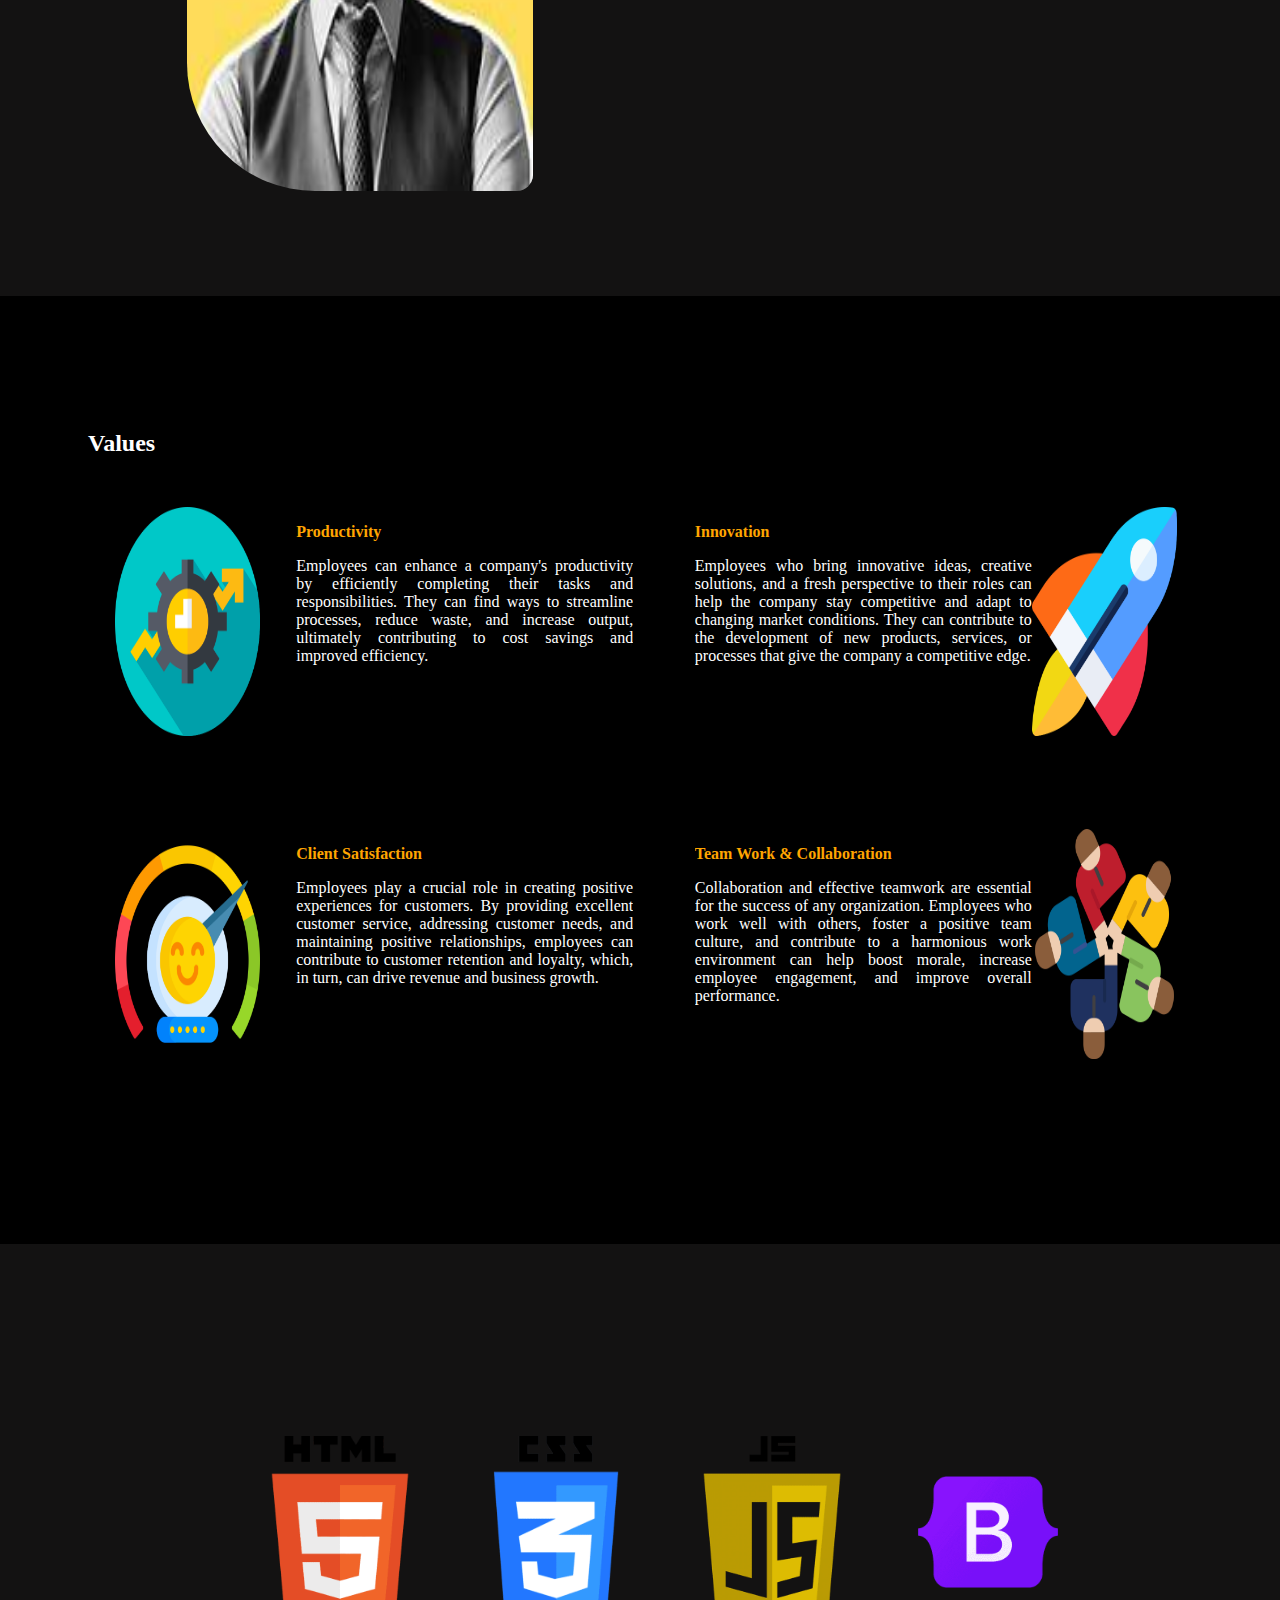
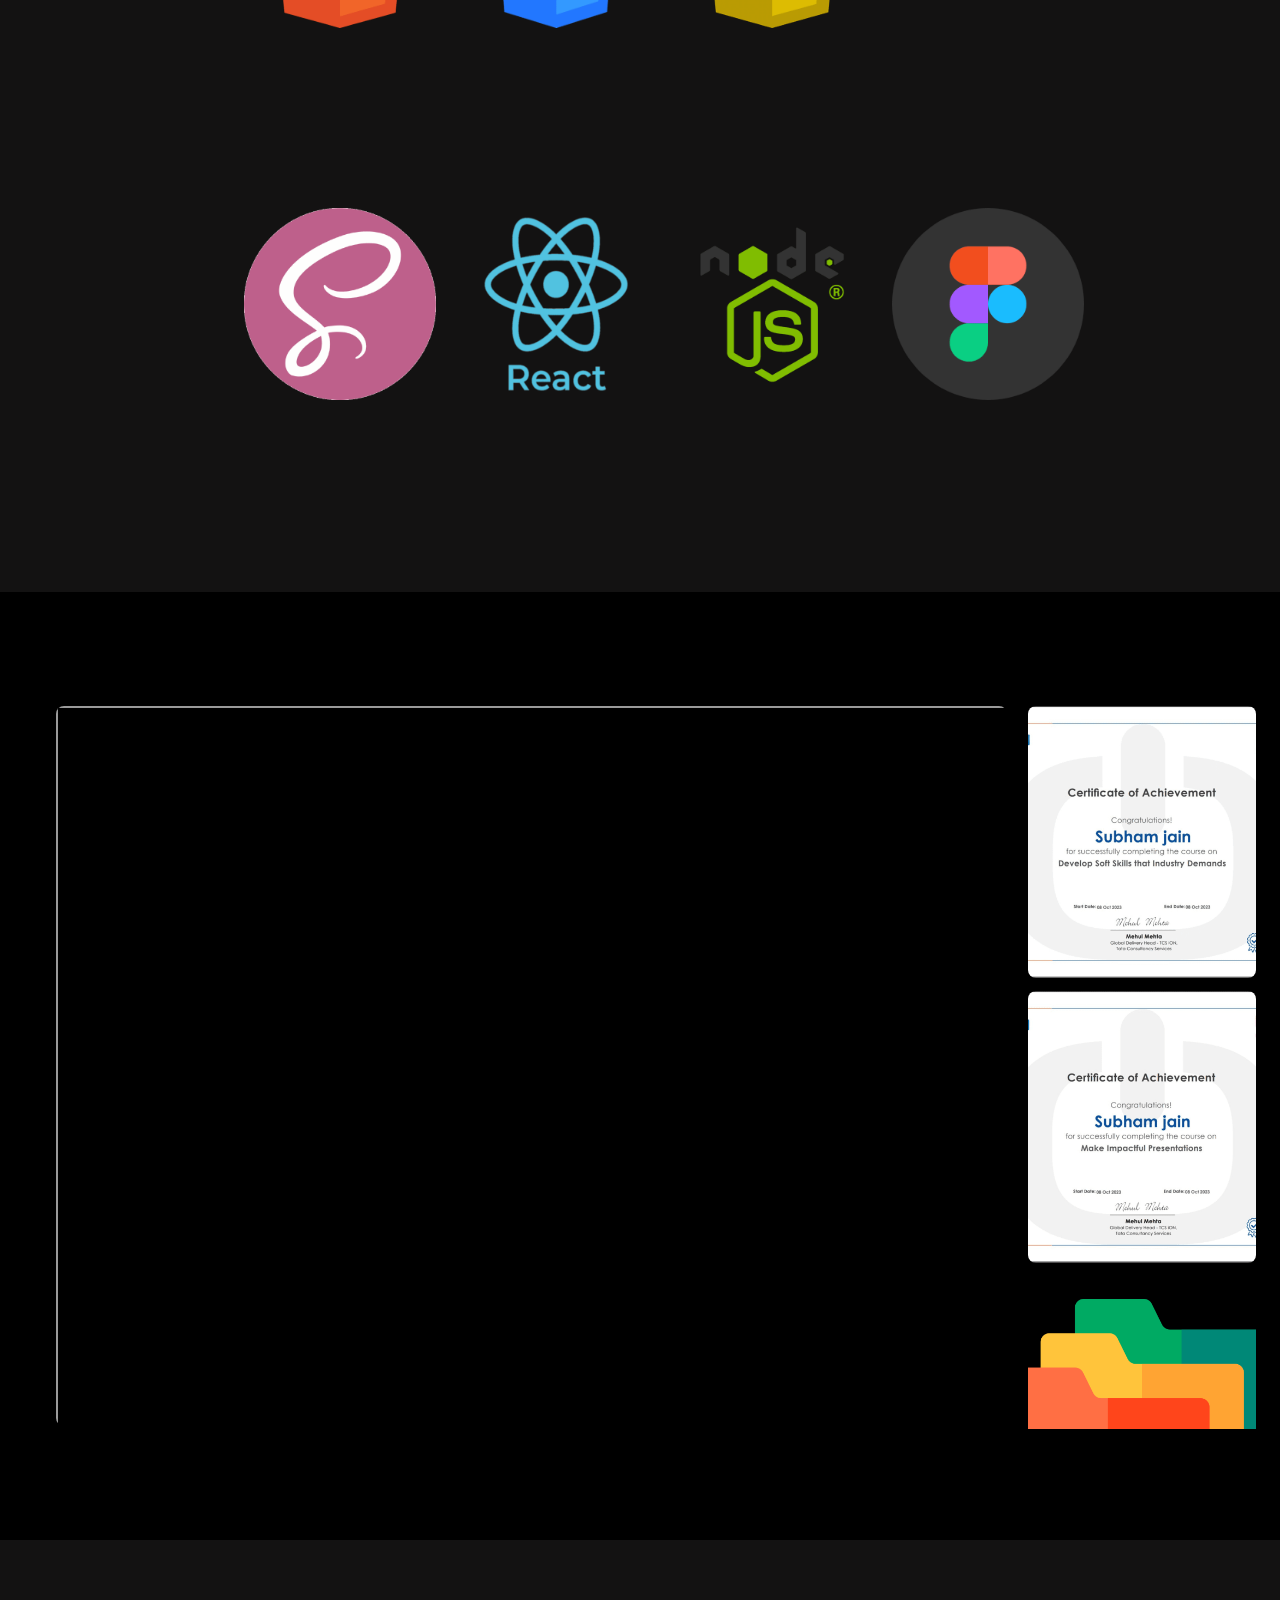
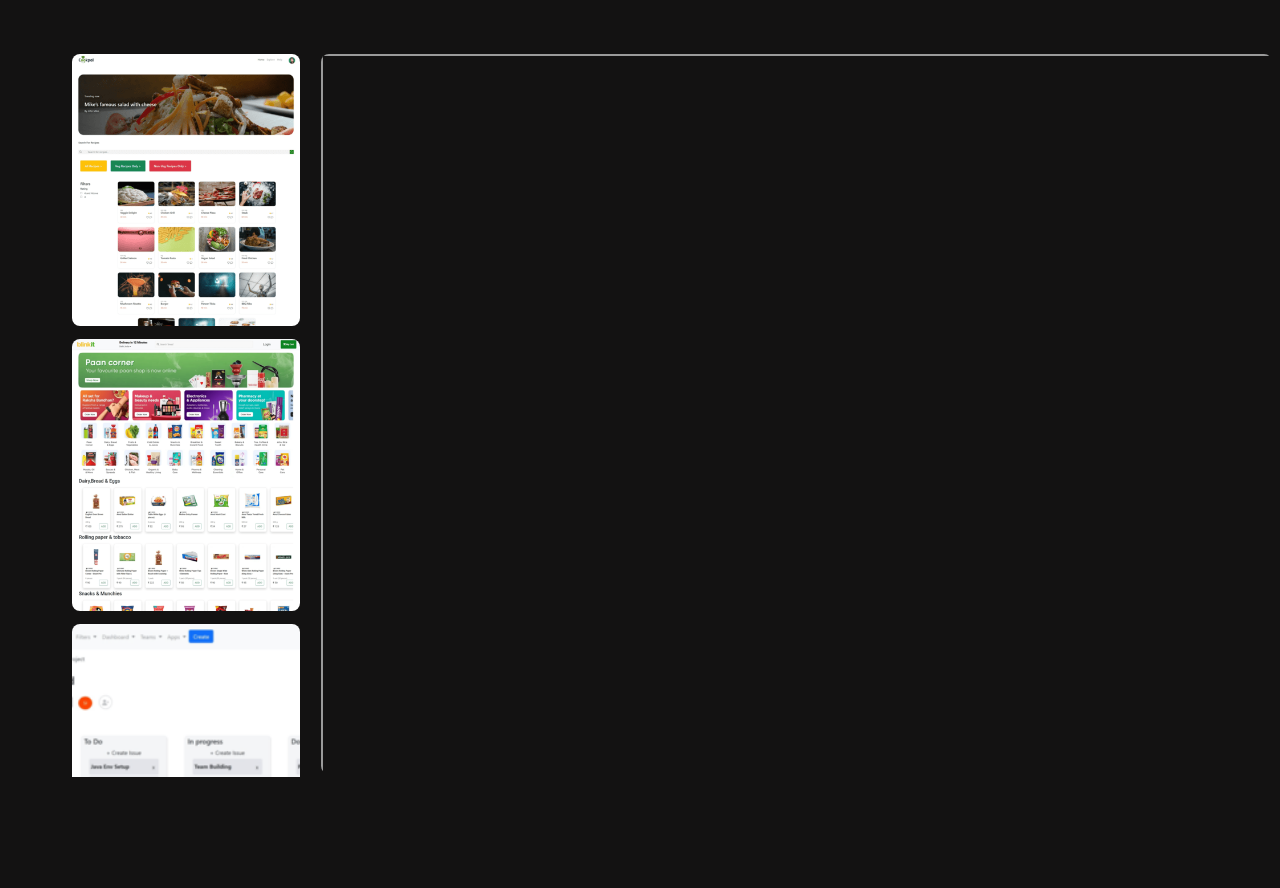
==== commit e69d6aff: "updates" ====
--- a/index.html
+++ b/index.html
@@ -122,20 +122,20 @@
             <h2>Values</h2>
             <div class="value-details">
             <div class="value-card">
-              <div class="value-img"><img src="./Assets/icon/time-market_4939091.png" alt=""></div>
+              <div class="value-img"><img src="./Assets/icon/efficient.png" alt=""></div>
               <div class="value-text"><p class="value-text-heading">Productivity</p><p class="value-text-body">Employees can enhance a company's productivity by efficiently completing their tasks and responsibilities. They can find ways to streamline processes, reduce waste, and increase output, ultimately contributing to cost savings and improved efficiency.</p></div>
             </div>
             <div class="value-card">
               <div class="value-text"><p class="value-text-heading">Innovation</p><p class="value-text-body">Employees who bring innovative ideas, creative solutions, and a fresh perspective to their roles can help the company stay competitive and adapt to changing market conditions. They can contribute to the development of new products, services, or processes that give the company a competitive edge.</p></div>
-              <div class="value-img"><img src="./Assets/icon/partners_7829198.png" alt=""></div>
+              <div class="value-img"><img src="./Assets/icon/innovation.png" alt=""></div>
             </div>
             <div class="value-card">
-              <div class="value-img"><img src="./Assets/icon/space-ship_2134631.png" alt=""></div>
+              <div class="value-img"><img src="./Assets/icon/client.png" alt=""></div>
               <div class="value-text"><p class="value-text-heading">Client Satisfaction</p><p class="value-text-body">Employees play a crucial role in creating positive experiences for customers. By providing excellent customer service, addressing customer needs, and maintaining positive relationships, employees can contribute to customer retention and loyalty, which, in turn, can drive revenue and business growth.</p></div>
             </div>
             <div class="value-card">
               <div class="value-text"><p class="value-text-heading">Team Work & Collaboration</p><p class="value-text-body"> Collaboration and effective teamwork are essential for the success of any organization. Employees who work well with others, foster a positive team culture, and contribute to a harmonious work environment can help boost morale, increase employee engagement, and improve overall performance.</p></div>
-              <div class="value-img"><img src="./Assets/icon/rating_4143195.png" alt=""></div>
+              <div class="value-img"><img src="./Assets/icon/team.png" alt=""></div>
             </div>
           </div>
         </div>
--- a/style.css
+++ b/style.css
@@ -317,7 +317,7 @@
   width: 90%;
   height: 17rem;
   border-radius: 0.5rem;
-  background-image: url(./Assets/heading.png);
+  background-image: url(./Assets/icon/file.png);
   background-repeat: no-repeat;
   background-position: top;
   background-size: cover;
@@ -686,7 +686,7 @@
     gap: 0.5rem;
     width: 90vw;
     height: 80vh;
-    border: 1px solid red;
+    /* border: 1px solid red; */
     padding: 0rem;
     overflow-y: scroll;
 
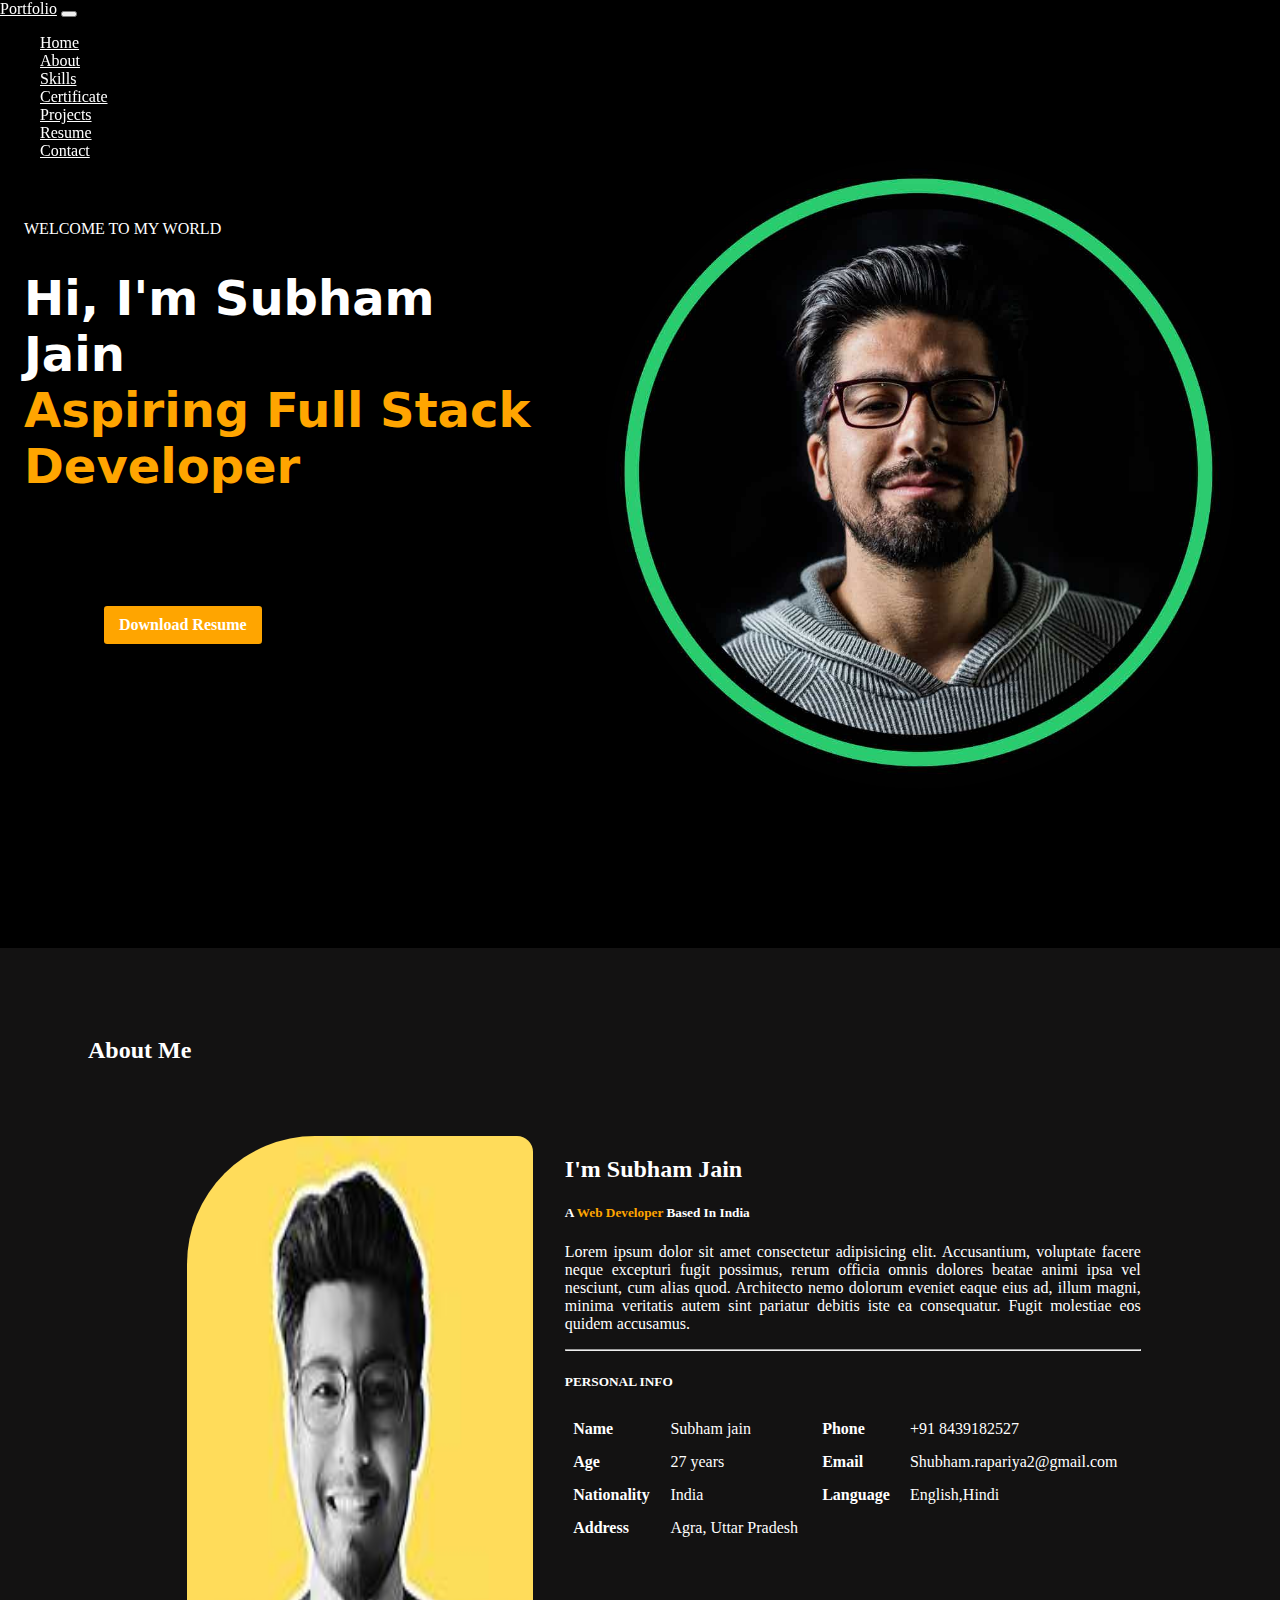
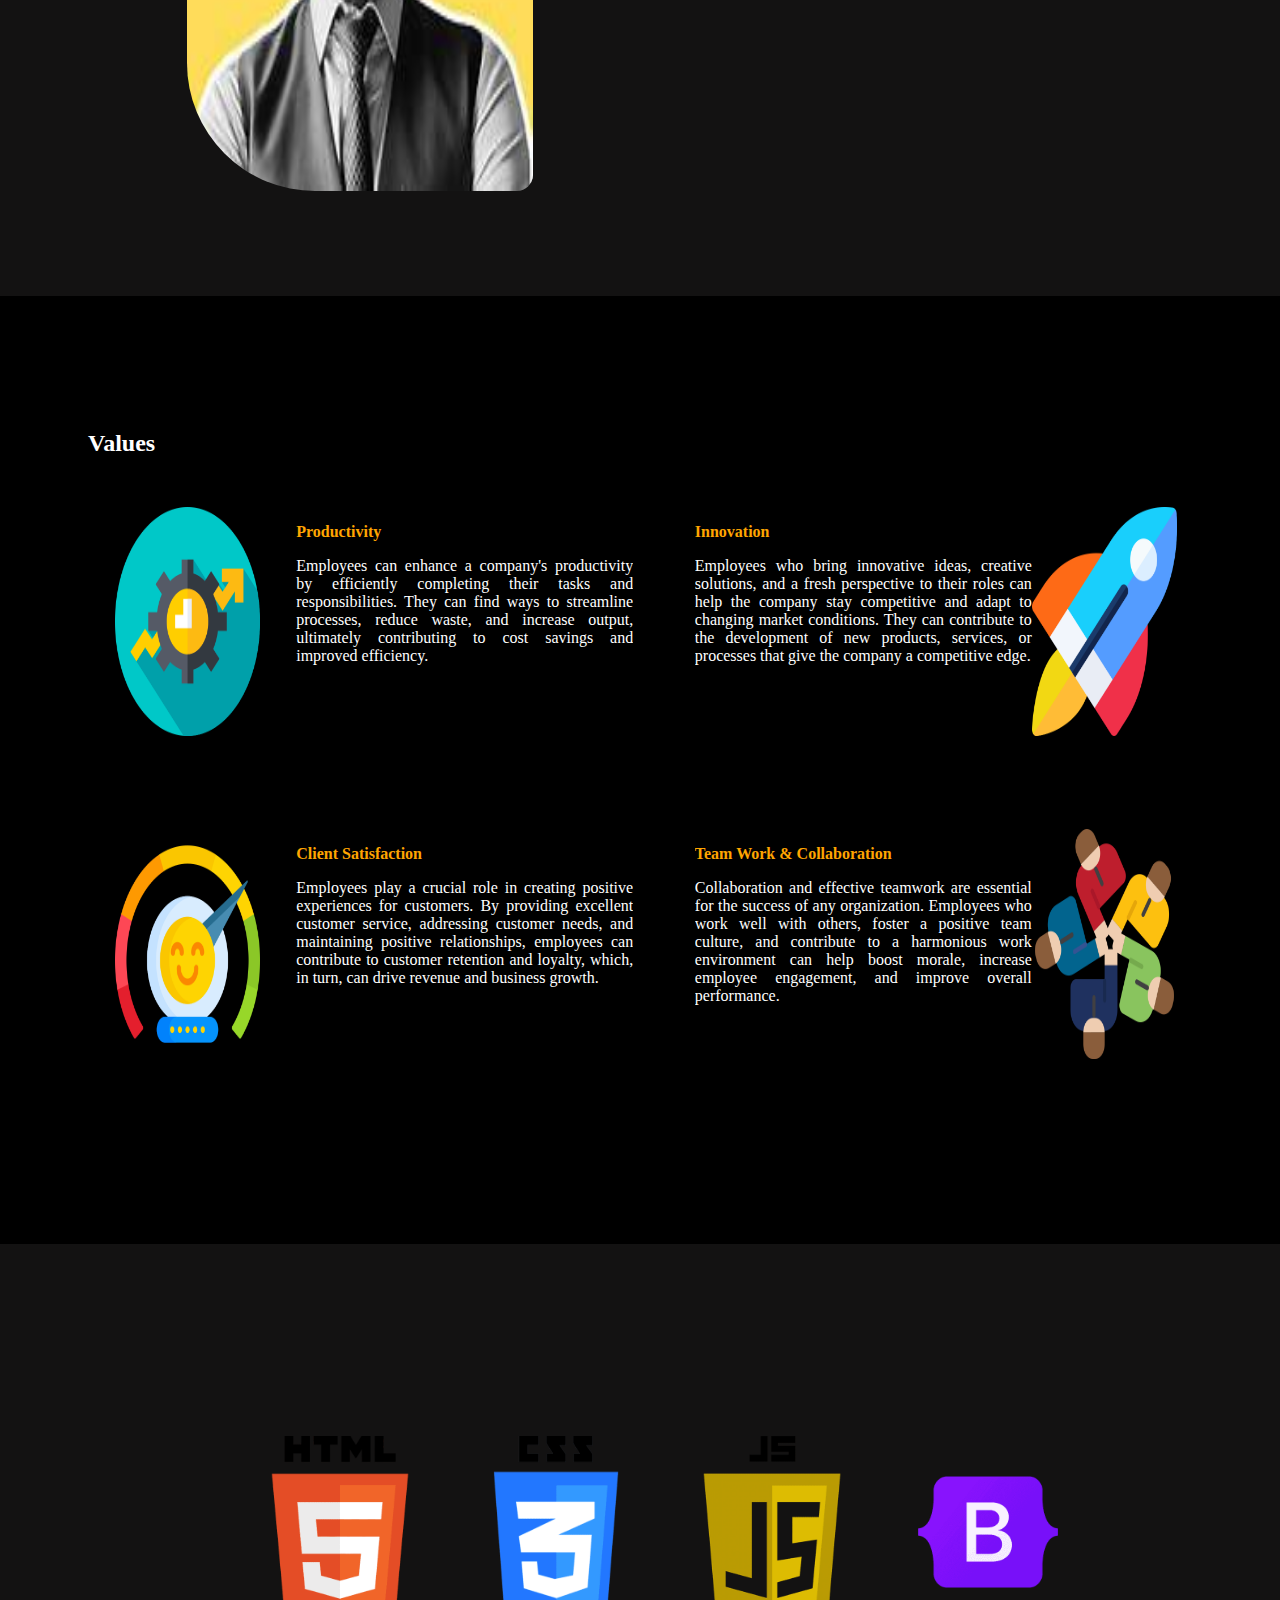
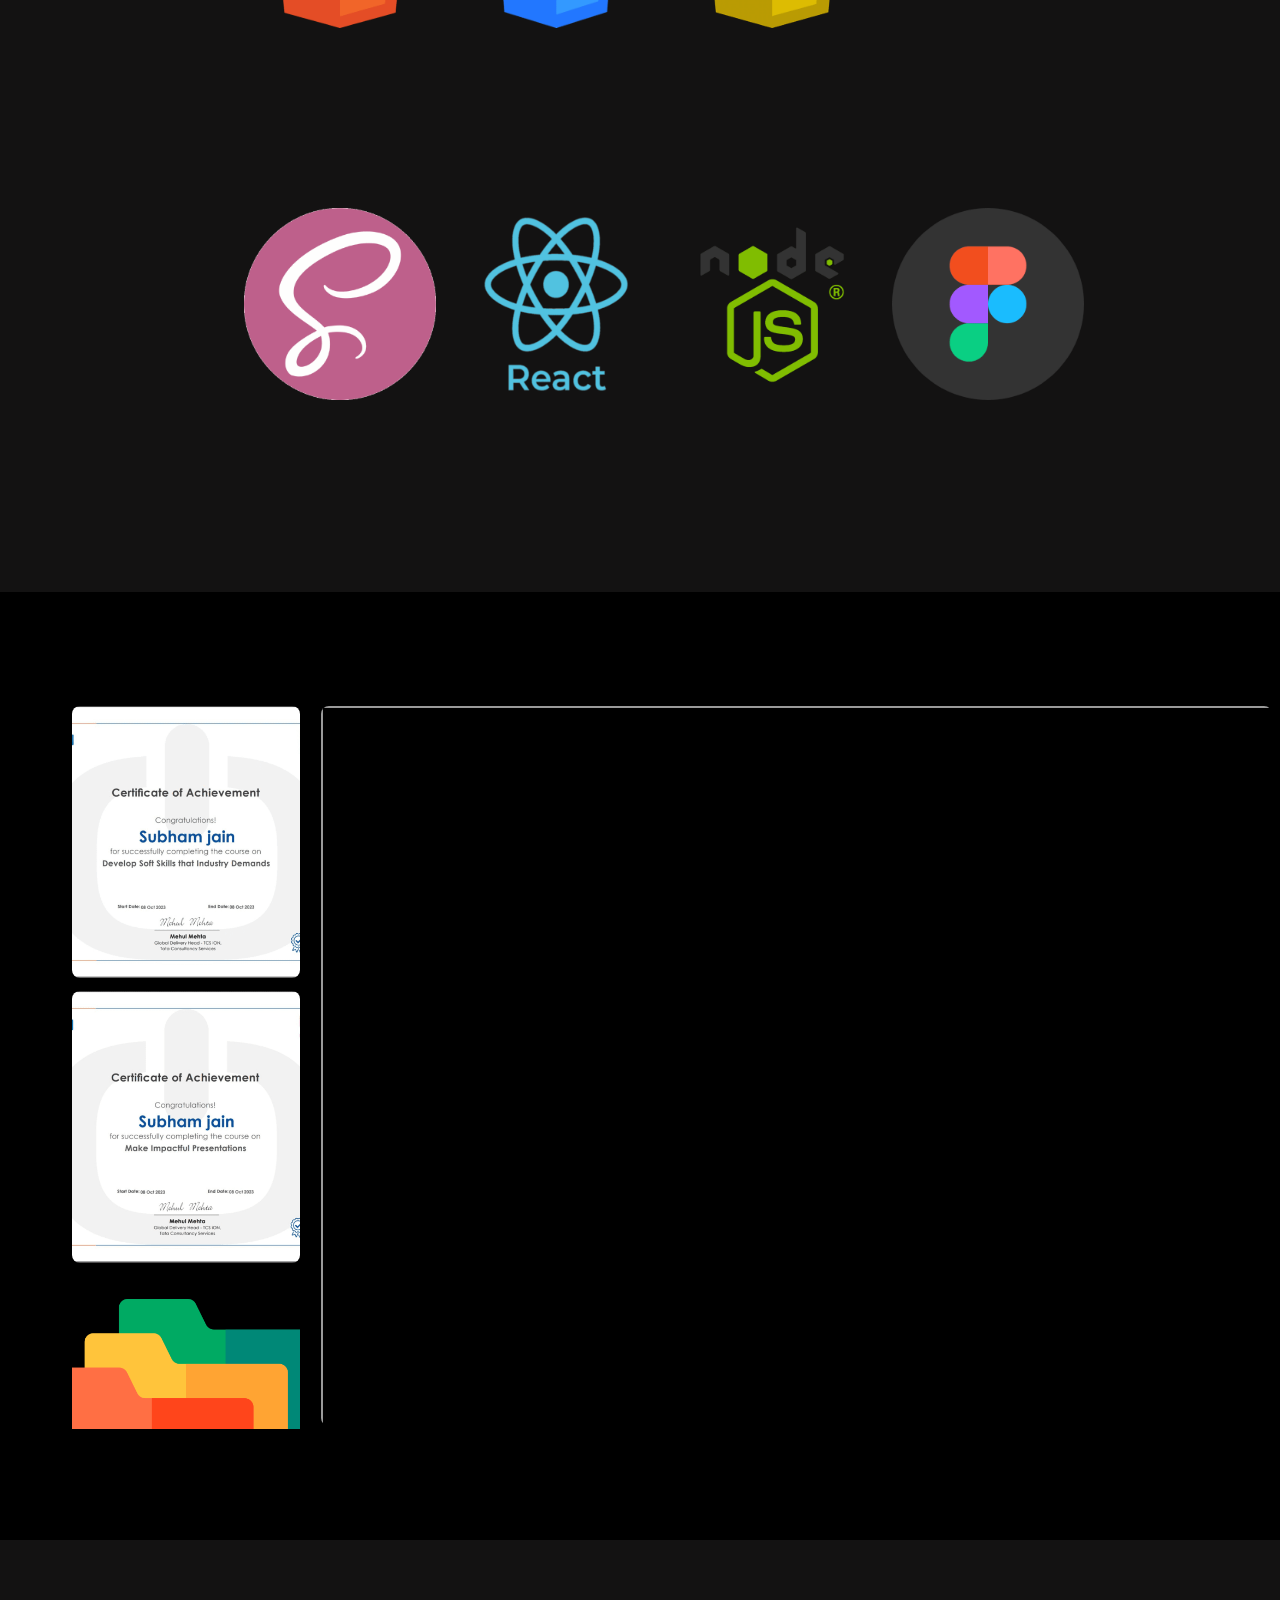
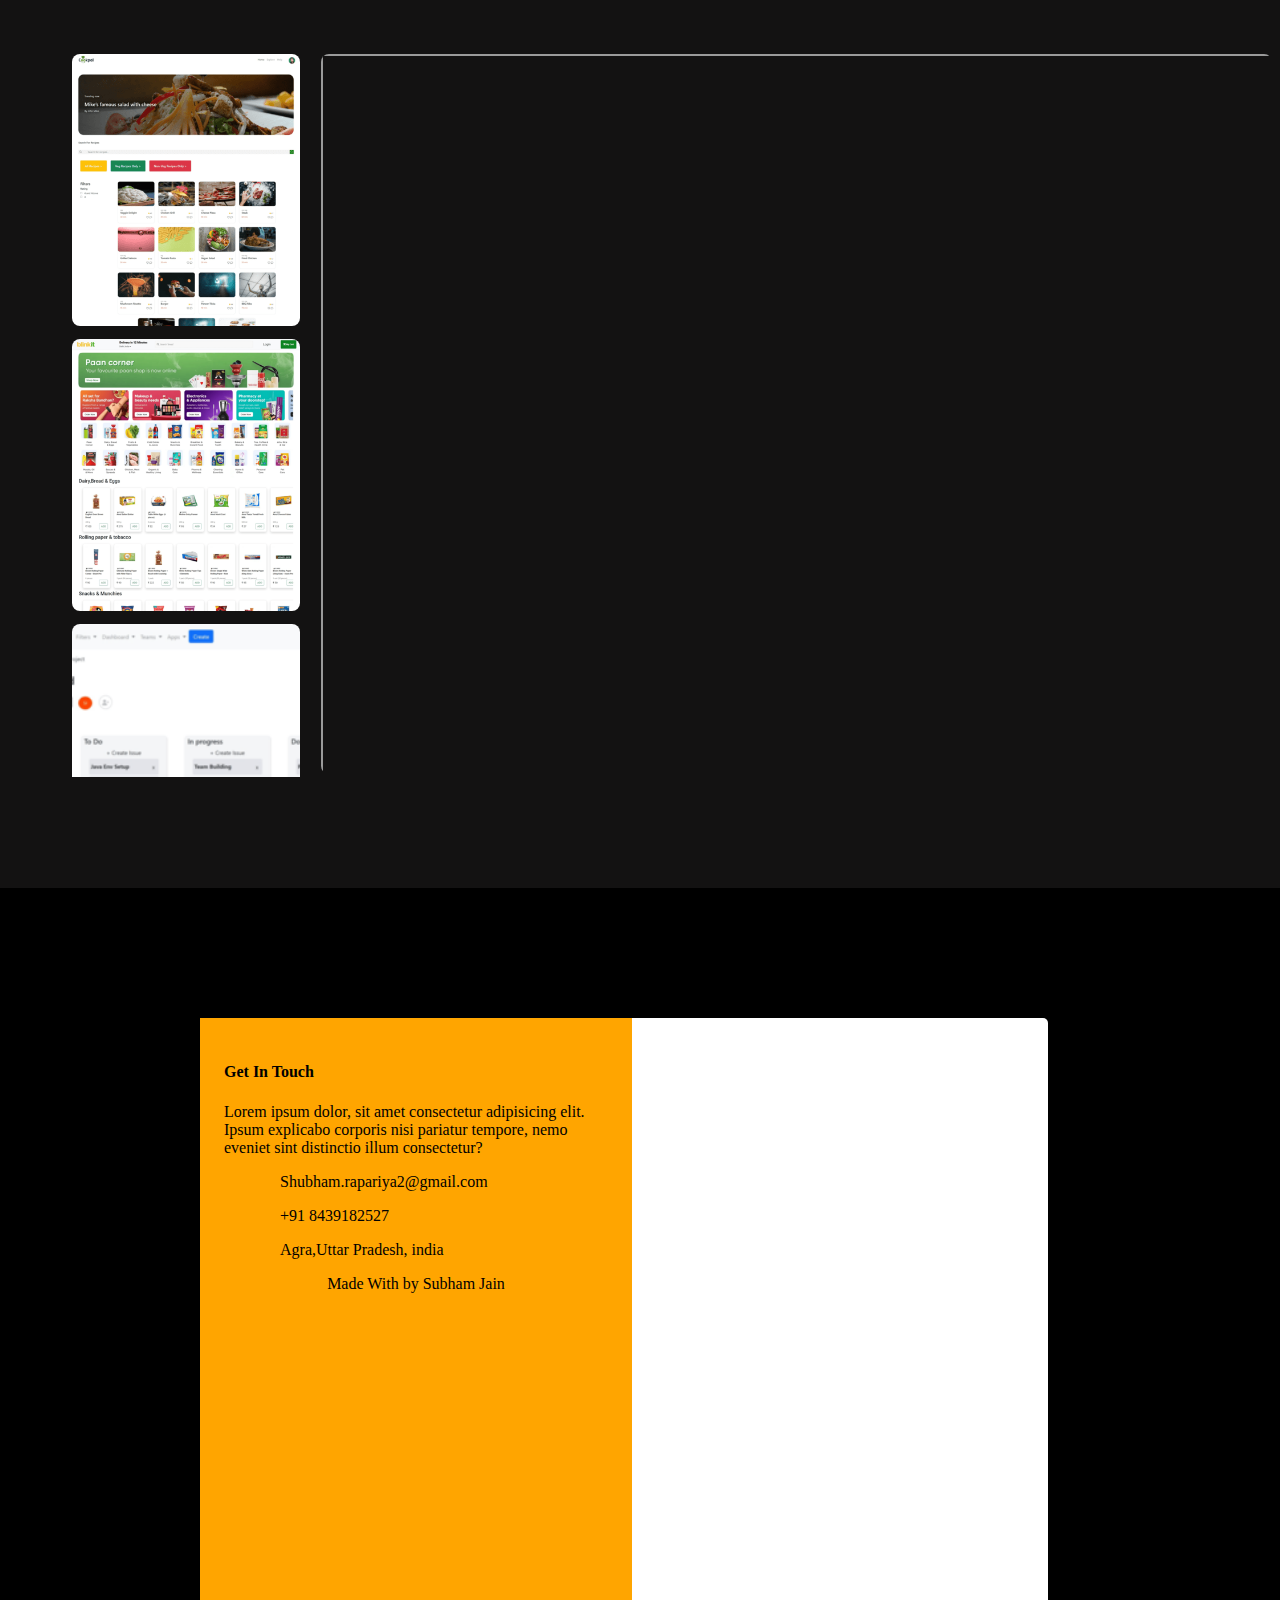
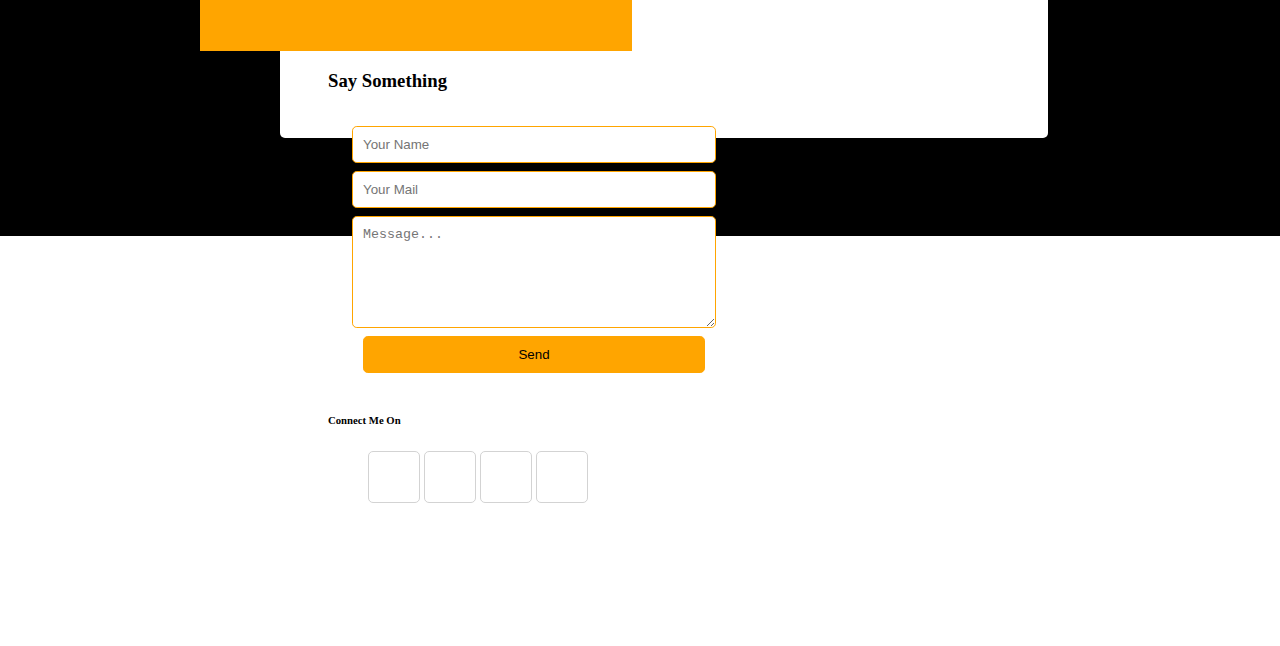
==== commit 28a90b82: "updates" ====
--- a/index.html
+++ b/index.html
@@ -50,14 +50,6 @@
     </header>
 
     <main>
-        <!-- Hero Section -->
-            <!-- Welcome Page -->
-            <!-- may Include Video -->
-        <!-- <section class="hero" id="home">
-          <h1>Welcome!</h1>
-          <p>Crafting Seamless Digital Experiences - Welcome to the World of an Aspiring Full Stack Developer</p>
-
-        </section> -->
         
         <!-- Hero Section -->
         <section class="hero" id="home">
@@ -158,61 +150,61 @@
 
         <!-- Certification Section -->
         <section class="certificate" id="Certificate">
+          <div class="certificate-list">
+            
+            <div class="certificate-card Soft_Skills">
+              <div class="certificate-title">
+                <span class="certificate-Preview">
+                  <a href="./Assets/Certificates/Subham_jain_SoftSkill_01.pdf" class="certificateLink" target="certificate-show">Preview </a>
+                </span>
+              </div>
+            </div>
+            <div class="certificate-card Presentaion">
+              <div class="certificate-title">
+                <div class="certificate-Preview">
+                  <a href="./Assets/Certificates/Subham_jain_Presentation_02.pdf" class="certificateLink" target="certificate-show">Preview </a>
+                </div>
+              </div>
+            </div>
+            <div class="certificate-card">
+              <div class="certificate-title">
+                <div class="certificate-Preview">
+                  <a href="./Assets/Resume/your-resume.pdf" class="certificateLink" target="certificate-show">Preview </a>
+                </div>
+              </div>
+            </div>
+            <div class="certificate-card">
+              <div class="certificate-title">
+                <div class="certificate-Preview">
+                  <a href="./Assets/Resume/your-resume.pdf" class="certificateLink" target="certificate-show">Preview </a>
+                </div>
+              </div>
+            </div>
+            <div class="certificate-card">
+              <div class="certificate-title">
+                <div class="certificate-Preview">
+                  <a href="./Assets/Resume/your-resume.pdf" class="certificateLink" target="certificate-show">Preview </a>
+                </div>
+              </div>
+            </div>
+            <div class="certificate-card">
+              <div class="certificate-title">
+                <div class="certificate-Preview">
+                  <a href="./Assets/Resume/your-resume.pdf" class="certificateLink" target="certificate-show">Preview </a>
+                </div>
+              </div>
+            </div>
+            <div class="certificate-card">
+              <div class="certificate-title">
+                <div class="certificate-Preview">
+                  <a href="./Assets/Resume/your-resume.pdf" class="certificateLink" target="certificate-show">Preview </a>
+                </div>
+              </div>
+            </div>
+            
+
+          </div>
           <div class="certificate-show" id="certificate-show"></div>
-          <div class="certificate-list">
-
-            <div class="certificate-card Soft_Skills">
-              <div class="certificate-title">
-                  <span class="certificate-Preview">
-                      <a href="./Assets/Certificates/Subham_jain_SoftSkill_01.pdf" class="certificateLink" target="certificate-show">Preview </a>
-                  </span>
-              </div>
-            </div>
-            <div class="certificate-card Presentaion">
-              <div class="certificate-title">
-                  <div class="certificate-Preview">
-                      <a href="./Assets/Certificates/Subham_jain_Presentation_02.pdf" class="certificateLink" target="certificate-show">Preview </a>
-                  </div>
-              </div>
-            </div>
-            <div class="certificate-card">
-              <div class="certificate-title">
-                  <div class="certificate-Preview">
-                      <a href="./Assets/Resume/your-resume.pdf" class="certificateLink" target="certificate-show">Preview </a>
-                  </div>
-              </div>
-            </div>
-            <div class="certificate-card">
-              <div class="certificate-title">
-                  <div class="certificate-Preview">
-                      <a href="./Assets/Resume/your-resume.pdf" class="certificateLink" target="certificate-show">Preview </a>
-                  </div>
-              </div>
-            </div>
-            <div class="certificate-card">
-              <div class="certificate-title">
-                  <div class="certificate-Preview">
-                      <a href="./Assets/Resume/your-resume.pdf" class="certificateLink" target="certificate-show">Preview </a>
-                  </div>
-              </div>
-            </div>
-            <div class="certificate-card">
-              <div class="certificate-title">
-                  <div class="certificate-Preview">
-                      <a href="./Assets/Resume/your-resume.pdf" class="certificateLink" target="certificate-show">Preview </a>
-                  </div>
-              </div>
-            </div>
-            <div class="certificate-card">
-              <div class="certificate-title">
-                  <div class="certificate-Preview">
-                      <a href="./Assets/Resume/your-resume.pdf" class="certificateLink" target="certificate-show">Preview </a>
-                  </div>
-              </div>
-            </div>
-
-
-          </div>
         </section>
 
         <!-- Projects Sections -->
@@ -263,6 +255,14 @@
               </div>
             </div>
 
+            <div class="project-card Acciojob">
+              <div class="project-title">
+                  <div class="project-Preview">
+                      <a href="https://subham7769.github.io/Acciojob-New-Portal/" class="projectLink" target="project-show">Live Preview</a>
+                  </div>
+              </div>
+            </div>
+
             <div class="project-card Timer">
               <div class="project-title">
                   <div class="project-Preview">
@@ -292,24 +292,51 @@
 
     </main>
 
-    <!-- <section id="Contact">
-    <footer>
-      <div class="form-container">
-        <h2>Connect With Me</h2>
-        <form>
-            <input type="email" name="email" placeholder="Enter your email">
-            <br>
-            <input type="submit" value="Connect">
-        </form>
-    </div>
-    </footer>
-    <span class="social-icons">
-      <div class="social-tag"><i class="fa-brands fa-instagram" style="color: #ffffff;"></i></div>
-      <div class="social-tag"><i class="fa-brands fa-twitter" style="color: #ffffff;"></i></div>
-      <div class="social-tag"><i class="fa-brands fa-linkedin-in" style="color: #ffffff;"></i></div>
-      <div class="social-tag"><i class="fa-brands fa-facebook-f" style="color: #ffffff;"></i></div>
-    </span>
-    </section> -->
+    <section id="Contact">
+    <div class="box d-flex align-items-center">
+      <div class="shadow card Get_in_Touch">
+        <h4>Get In Touch</h4>
+        <p>Lorem ipsum dolor, sit amet consectetur adipisicing elit. Ipsum explicabo corporis nisi pariatur tempore, nemo eveniet sint distinctio illum consectetur?</p>
+        <ul>
+          <li><i class="fa-regular fa-envelope" style="color: #000000;"></i> Shubham.rapariya2@gmail.com</li>
+          <li><i class="fa-solid fa-phone" style="color: #000000;"></i> +91 8439182527</li>
+          <li><i class="fa-solid fa-location-dot" style="color: #000000;"></i> Agra,Uttar Pradesh, india</li>
+        </ul>
+        <div style="text-align: center;">
+          Made With <i class="fa-solid fa-heart" style="color: #e90707;"></i> by Subham Jain
+        </div>
+      </div>
+      <div class="Form-area">
+          <h3 class="fw-bold">Say Something</h3>
+          <form action="" id="contactForm">
+            <input type="text" placeholder="Your Name" required>
+            <input type="email" placeholder="Your Mail" required>
+            <textarea name="" id="" cols="30" rows="6" placeholder="Message..."></textarea>
+            <input type="submit" value="Send">
+          </form>
+          <div class="Social-Icon">
+              <h6 class="fw-bold">Connect Me On</h6>
+              <div class="mt-3 photo-album d-flex align-items-center justify-content-center">
+                  <ul>
+                      <li>
+                              <i class="fa-brands fa-linkedin-in" style="color: #000000;"></i>
+                      </li>
+                      <li>
+                        <i class="fa-brands fa-github" style="color: #000000;"></i>
+                      </li>
+                      <li>
+                        <i class="fa-brands fa-whatsapp" style="color: #000000;"></i>
+                      </li>
+                      <li>
+                        <i class="fa-brands fa-discord" style="color: #000000;"></i>
+                      </li>
+                  </ul>
+              </div>
+          </div>
+
+      </div>
+  </div>                      
+    </section>
 
   <script src="https://cdn.jsdelivr.net/npm/@popperjs/core@2.9.2/dist/umd/popper.min.js" integrity="sha384-IQsoLXl5PILFhosVNubq5LC7Qb9DXgDA9i+tQ8Zj3iwWAwPtgFTxbJ8NT4GN1R8p" crossorigin="anonymous"></script>
     <script src="https://cdn.jsdelivr.net/npm/bootstrap@5.0.2/dist/js/bootstrap.min.js" integrity="sha384-cVKIPhGWiC2Al4u+LWgxfKTRIcfu0JTxR+EQDz/bgldoEyl4H0zUF0QKbrJ0EcQF" crossorigin="anonymous"></script>
--- a/style.css
+++ b/style.css
@@ -15,7 +15,7 @@
   top: 0rem;
   width: 100vw;
   z-index: 100000000;
-  /* background-color: #333333; */
+  background-color: #333333;
   background-color: transparent;
 }
 .navbar-brand {
@@ -39,31 +39,6 @@
   scroll-snap-align: start;
   scroll-snap-stop: always;
 }
-/* .hero {
-  background: url(./Assets/hero_bg.png)
-    no-repeat center center / cover fixed;
-  position: relative;
-  display: flex;
-  justify-content: center;
-  align-items: center;
-  flex-direction: column;
-  text-align: center;
-}
-h1 {
-  font-size: 10vw;
-  margin: 0;
-  background-image: url(https://th.bing.com/th/id/OIP.8EqUdFXMeB97k3EXPh0KAwHaEo?pid=ImgDet&rs=1);
-  background-size: cover;
-  background-clip: text;
-  -webkit-background-clip: text;
-  color: transparent;
-}
-.hero > p {
-  font-size: 1.5rem;
-  color: white;
-  width: 50%;
-} */
-
 .hero {
   background-color: #000000;
   position: relative;
@@ -527,65 +502,86 @@
   font-weight: 700;
   transform: scale(1.1);
 }
-.social-tag {
-  display: flex;
-  justify-content: center;
-  align-items: center;
-  padding: 8px;
-  border-radius: 50%;
-  font-size: 1.5rem;
-  background-color: black;
-  margin: 10px;
-}
+
 /* ******************************Contact Section***************************************** */
 #Contact {
-  background: url(./Assets/hero_bg.png) no-repeat center center / cover fixed;
-  color: white;
-  display: flex;
-  justify-content: center;
-  align-items: center;
-}
-
-.form-container {
+  background-color: #000000;
+  display: flex;
+  justify-content: center;
+  align-items: center;
+}
+.box{
+  margin-top: 2rem;
+  border-radius: 5px;
+  width: 60vw;
+  height: 80vh;
+  background-color: white;
+}
+.Get_in_Touch{
+  width: 50%;
+  height: 65vh;
+  margin-left: -5rem;
+  border: none !important;
+  padding: 1.5rem;
+  background-color: orange;
+
+}
+.photo-album{
+  width: 100%;
+  height: 20%;
+}
+.Get_in_Touch >ul>li{
+  list-style-type: none;
+  margin: 1rem;
+
+}
+.photo-album>ul>li{
+  list-style-type: none;
+  display: inline-block;
+  width: 50px;
+  height: 50px;
+  border-radius: 5px;
+  border: 1px solid lightgray;
+  font-size: 2rem;
+  text-align: center;
+}
+.Form-area{
+  width:55%;
+  height: 80%;
+  margin-left: 3rem;
+}
+#contactForm{
   display: flex;
   justify-content: center;
   align-items: center;
   flex-direction: column;
-  background: rgba(63, 69, 104, 0.568); /* Translucent white background */
-  border-radius: 10px;
+  gap: 0.5rem;
+  width: 90%;
+  text-align: center;
   padding: 1rem;
-  width: 400px;
-  height: 300px;
-}
-
-form {
-  text-align: center;
-  /* border: 1px solid red; */
-  width: 400px;
-}
-
-input[type="email"] {
-  width: 90%;
-  padding: 10px;
-  margin: 10px 0;
-  border: none;
-  border-radius: 5px;
-}
-
-input[type="submit"] {
-  background-color: orange; /* Green button color */
-  color: white;
-  border: none;
-  border-radius: 5px;
-  padding: 10px 20px;
-  cursor: pointer;
-  transition: all 0.5s ease;
-  font-weight: 700;
-}
-
-input[type="submit"]:hover {
-  transform: scale(1.1); /* Darker green on hover */
-}
+
+}
+input[type=text], input[type=email],input[type=submit],textarea{
+padding: 10px;
+width: 90%;
+border-radius: 0.3rem;
+border: 1px solid orange;
+}
+input[type=submit]{
+  background-color: orange;
+}
+.Social-Icon{
+  width: 100%;
+  height: auto;
+}
+.photo-album>ul>:hover{
+  box-shadow: 0px 0px 10px black!important;
+  background-color: orange;
+}
+
+
+
+/* ******************************************************************************************** */
 
 @media only screen and (max-width: 768px) {
   /* *************************************header section***************************** */
@@ -775,6 +771,7 @@
     flex-direction: column;
   }
   .certificate-list {
+    margin-top: 3rem;
     flex-direction: row;
     justify-content: flex-start;
     overflow-x: scroll;
@@ -800,8 +797,52 @@
     font-size: rem;
   }
   .certificate-show {
-    margin-top: 3rem;
     flex: 0.;
     width: 100%;
   }
-}
+
+  /* ******************************Contact Section***************************************** */
+#Contact {
+  flex-direction: column;
+}
+.box{
+  display: flex;
+  flex-direction: column;
+  /* justify-content: center; */
+  align-items: center;
+  margin-top: 2rem;
+  width: 90vw;
+  padding: 0.5rem;
+  overflow-y: scroll;
+}
+.Get_in_Touch{
+  width: 90%;
+  height: auto;
+  margin: 0;
+  padding: 1.5rem;
+  background-color: orange;
+  font-size: 0.8rem;
+}
+.Form-area{
+  height: auto;
+  width:90%;
+  margin: 0rem;
+  margin-top: 2rem;
+  text-align: center;
+}
+#contactForm{
+  width: 100%;
+}
+
+input[type=submit]{
+  background-color: orange;
+}
+.Social-Icon{
+  width: auto;
+  height: auto;
+  margin: 0;
+}
+
+
+
+}
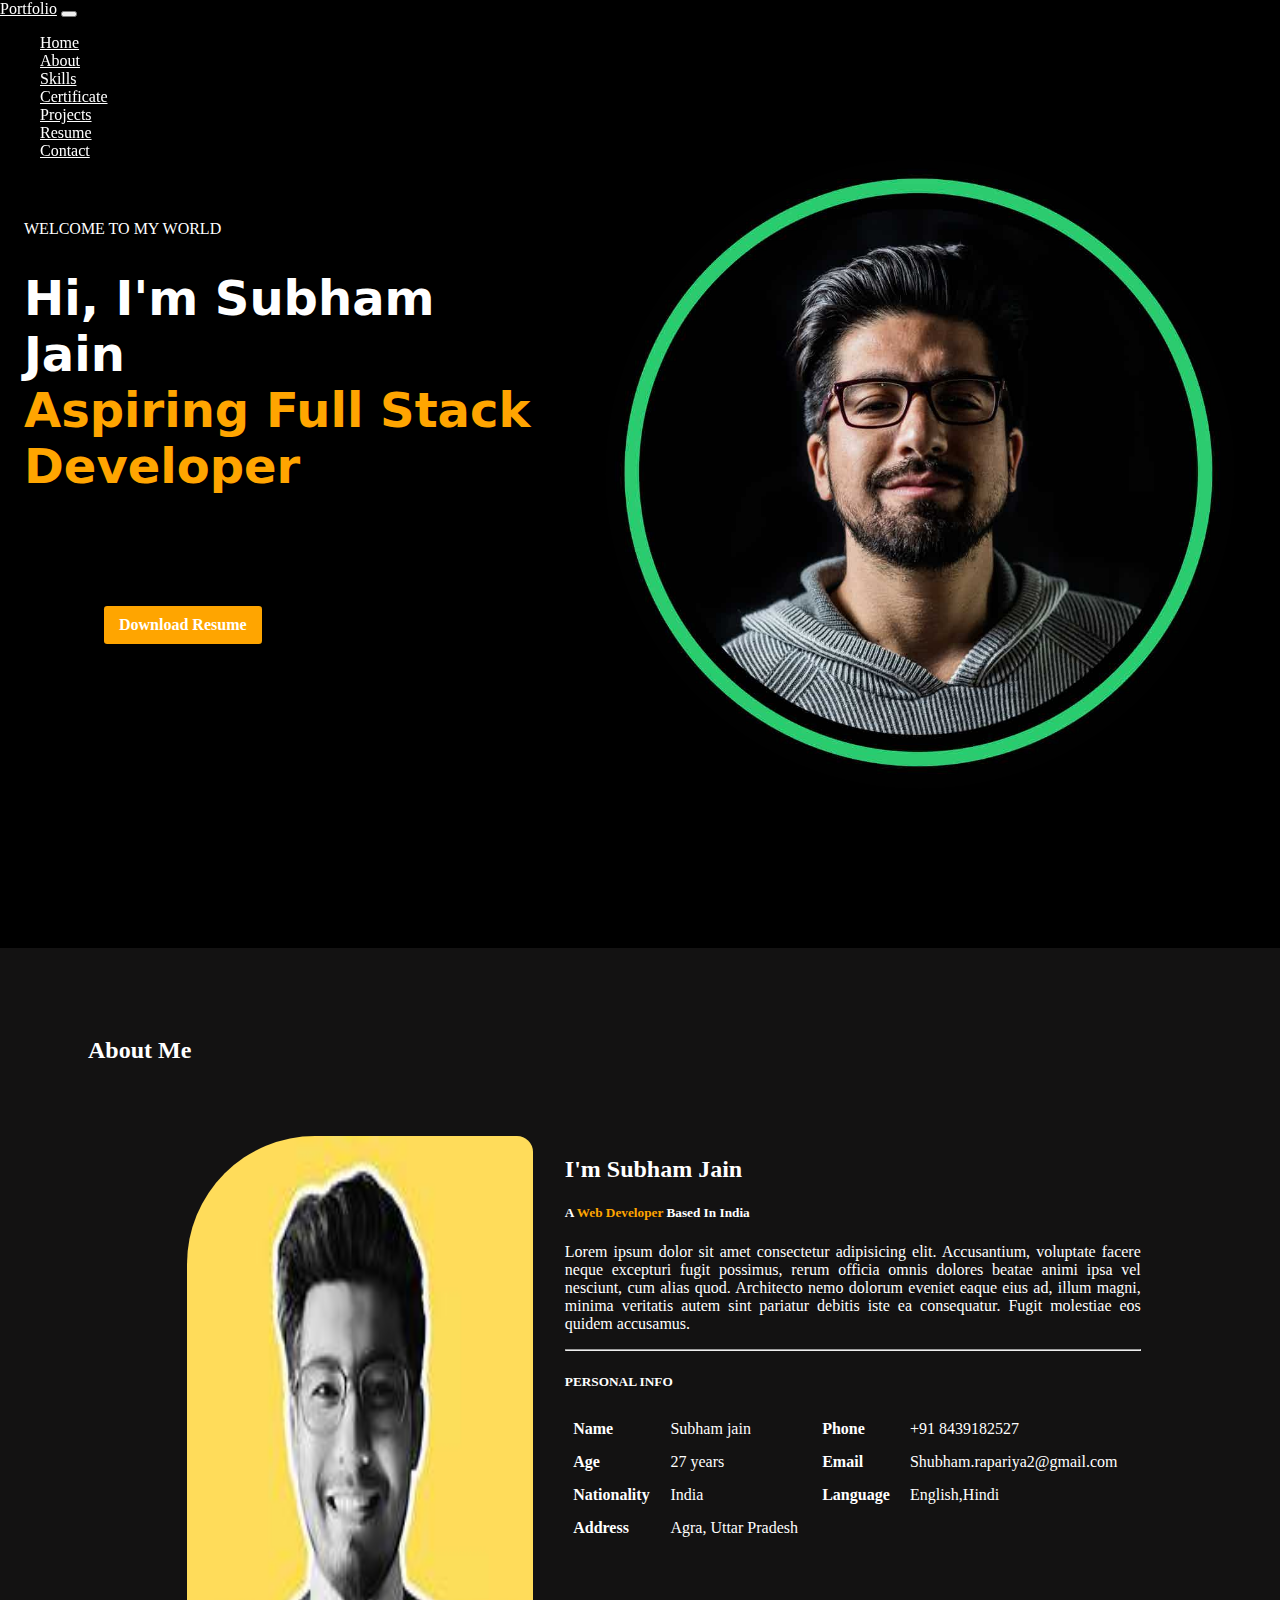
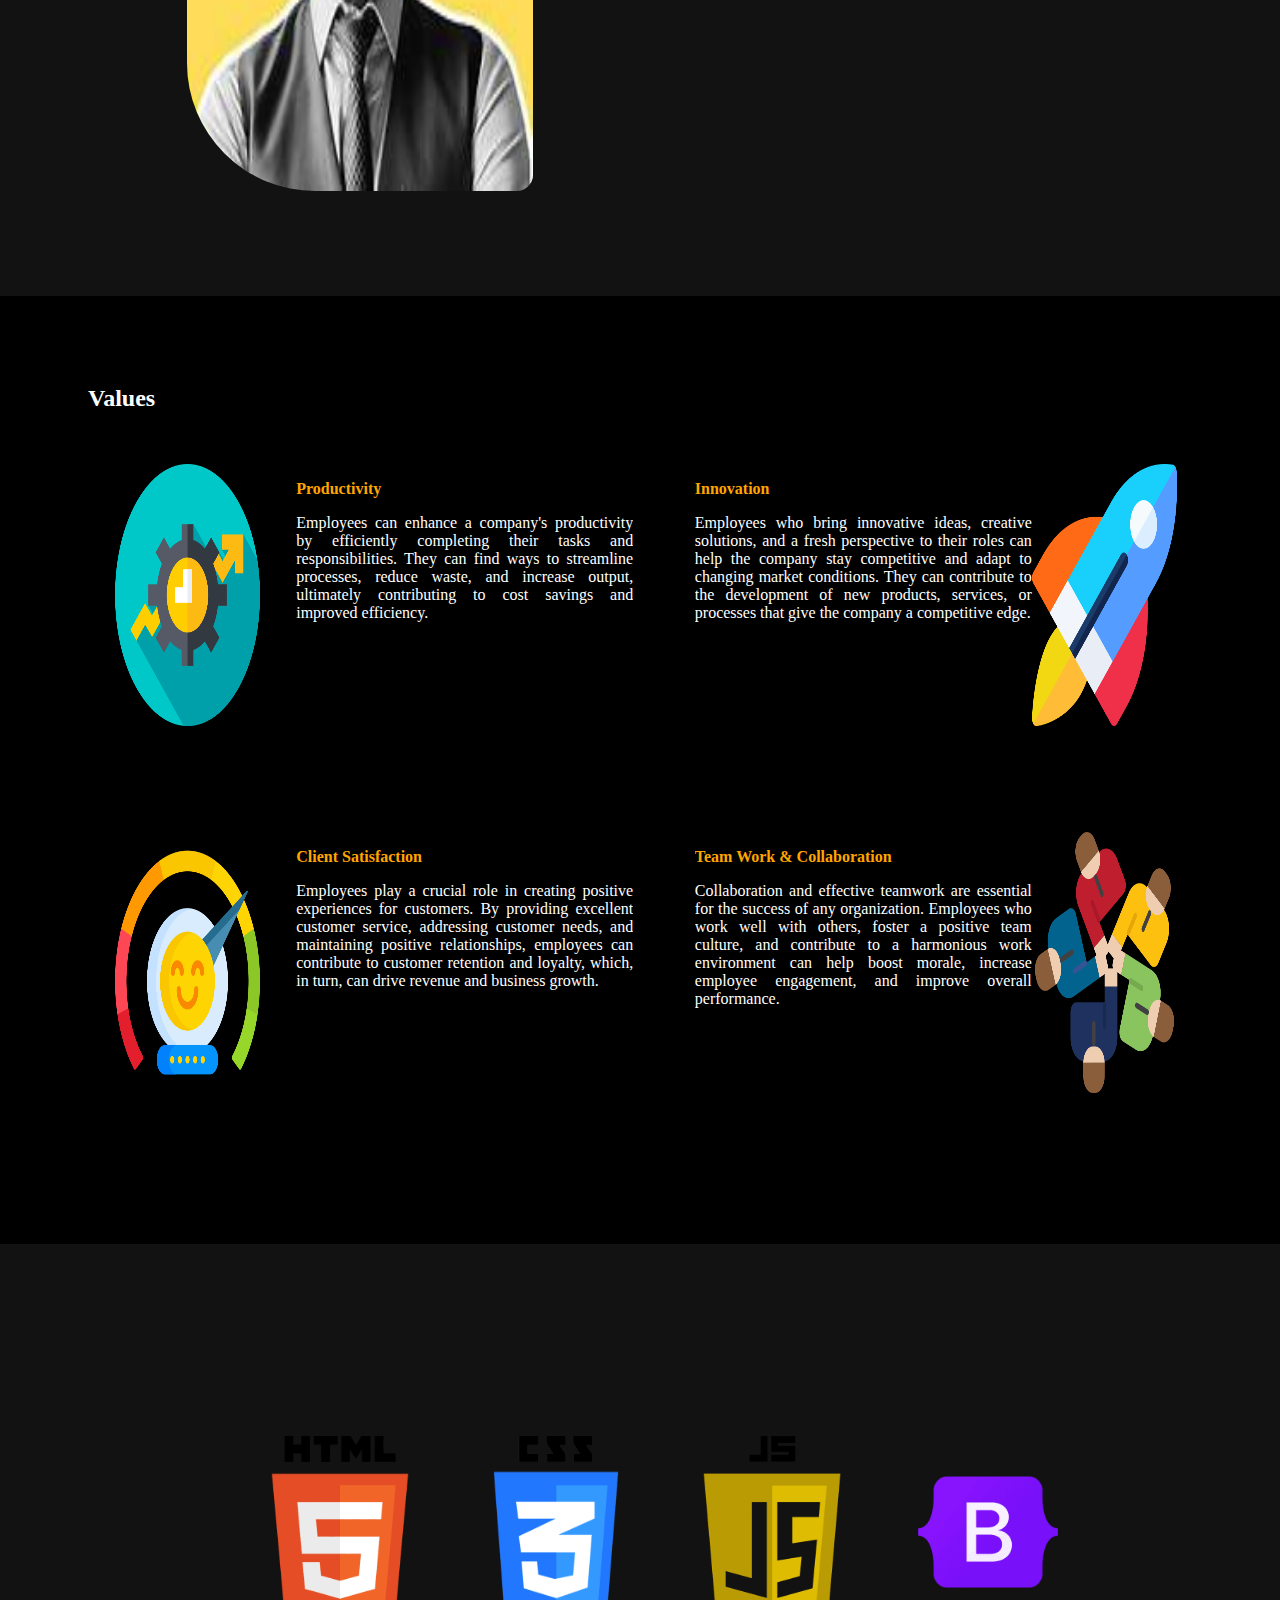
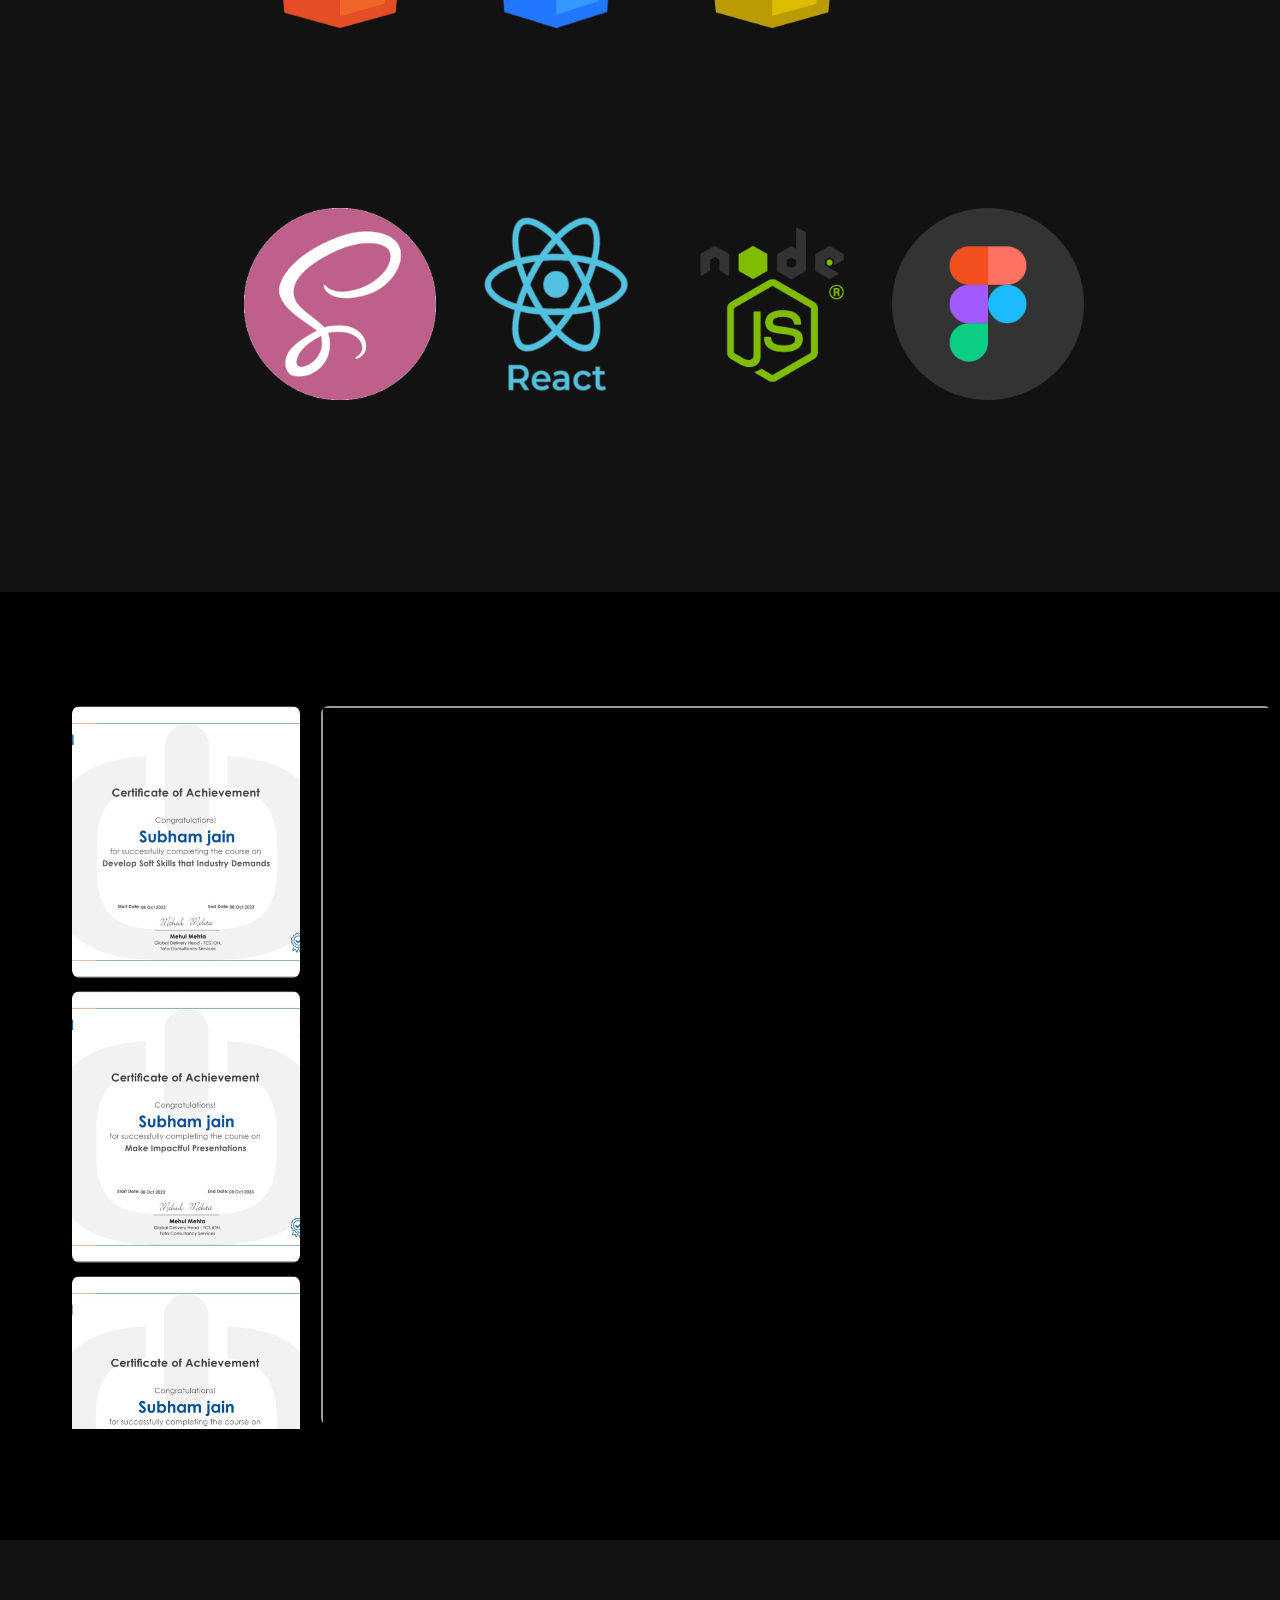
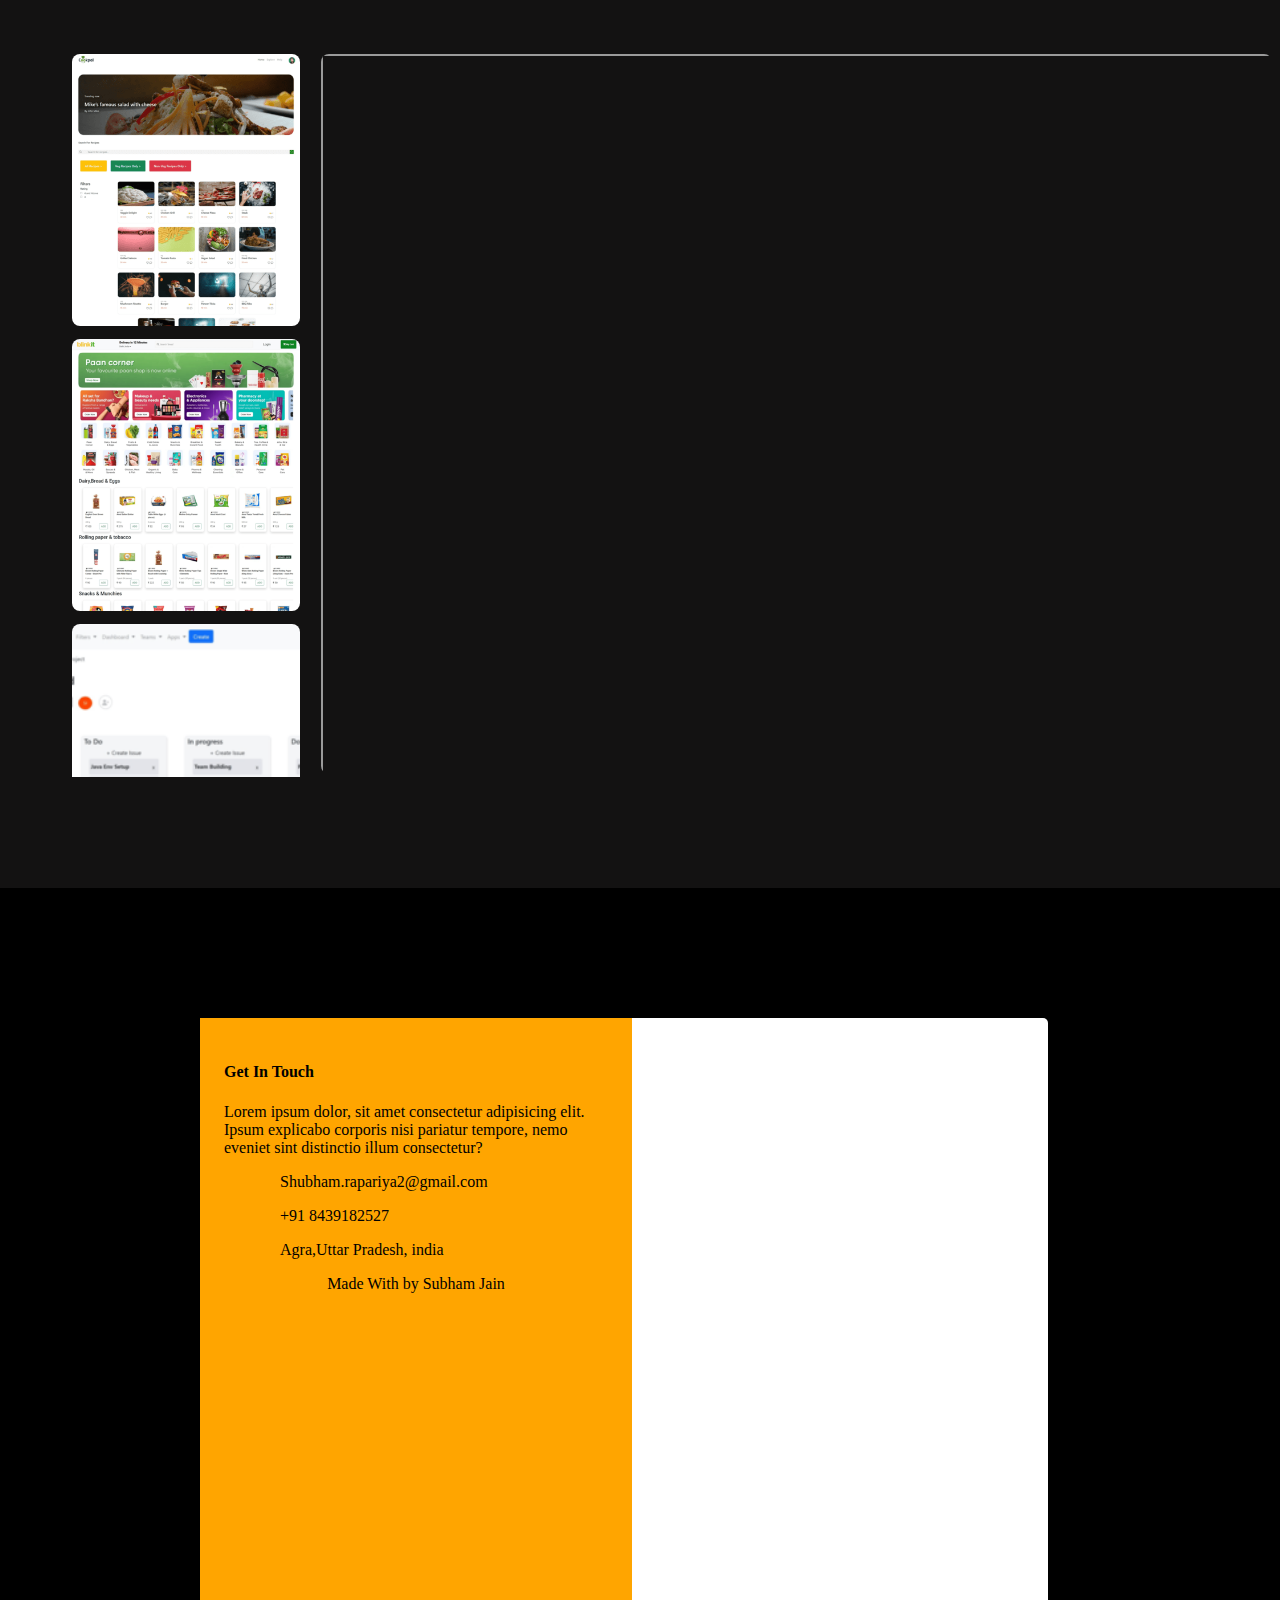
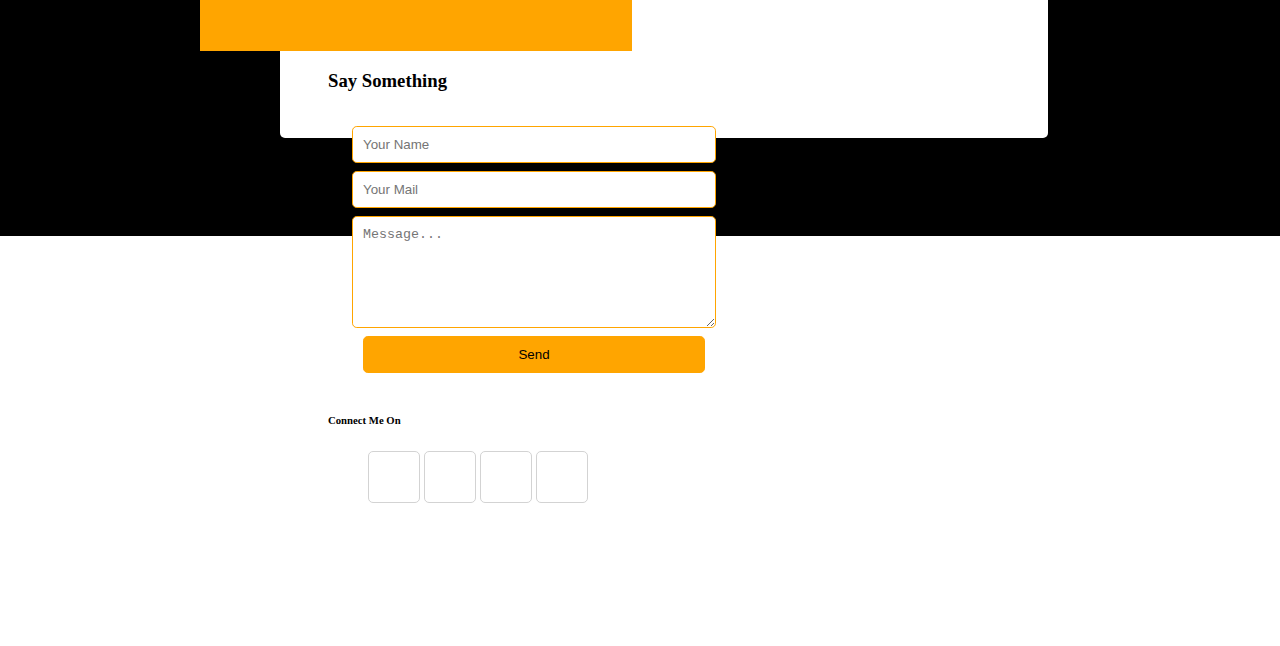
==== commit 6b12b25b: "code optimization" ====
--- a/index.html
+++ b/index.html
@@ -166,10 +166,10 @@
                 </div>
               </div>
             </div>
-            <div class="certificate-card">
-              <div class="certificate-title">
-                <div class="certificate-Preview">
-                  <a href="./Assets/Resume/your-resume.pdf" class="certificateLink" target="certificate-show">Preview </a>
+            <div class="certificate-card Business_Atiquette">
+              <div class="certificate-title">
+                <div class="certificate-Preview">
+                  <a href="./Assets/Certificates/Subham_jain_Business_Atiquet_03.pdf" class="certificateLink" target="certificate-show">Preview </a>
                 </div>
               </div>
             </div>
--- a/style.css
+++ b/style.css
@@ -39,17 +39,36 @@
   scroll-snap-align: start;
   scroll-snap-stop: always;
 }
+.hero,
+.inner-section,
+.profile,
+.about,
+.details,
+.value,
+.value-details,
+.skills,
+.skills-container,
+.certificate,
+.certificate-list,
+.certificate-card,
+.certificate-title,
+.certificate-Preview,
+.project,
+.project-list,
+.project-card,
+.project-title,
+.project-Preview,
+#Contact,
+#contactForm {
+  display: flex;
+  justify-content: center;
+  align-items: center;
+}
 .hero {
   background-color: #000000;
   position: relative;
-  display: flex;
-  justify-content: center;
-  align-items: center;
 }
 .inner-section {
-  display: flex;
-  justify-content: center;
-  align-items: center;
   /* border: 1px solid red; */
 }
 .intro {
@@ -57,15 +76,12 @@
   flex: 0.4;
   height: 60vh;
   position: relative;
-}
-.intro > p {
   color: white;
 }
 .intro > h1 {
   font-size: 3rem;
   font-family: system-ui, -apple-system, BlinkMacSystemFont, "Segoe UI", Roboto,
     Oxygen, Ubuntu, Cantarell, "Open Sans", "Helvetica Neue", sans-serif;
-  color: white;
   font-weight: 700;
 }
 .intro > h1 > span {
@@ -76,9 +92,6 @@
   height: 70vh;
   width: 50%;
   /* border: 1px solid red; */
-  display: flex;
-  justify-content: center;
-  align-items: center;
 }
 .profile > img {
   height: 100%;
@@ -103,13 +116,11 @@
 
 /* ****************************About Us section**************************** */
 .about {
-  display: flex;
-  justify-content: center;
-  align-items: center;
   background-color: rgb(19, 18, 18);
   color: white;
 }
-.about-container {
+.about-container,
+.value-container {
   display: flex;
   justify-content: center;
   flex-direction: column;
@@ -120,9 +131,6 @@
   padding: 0.8rem;
 }
 .details {
-  display: flex;
-  justify-content: center;
-  align-items: center;
   gap: 2rem;
   height: 90%;
   width: 100%;
@@ -161,26 +169,11 @@
 
 /* *****************************Value preposition section************************************* */
 .value {
-  display: flex;
-  justify-content: center;
-  align-items: center;
   background-color: #000000;
   color: white;
 }
-.value-container {
-  display: flex;
-  justify-content: center;
-  flex-direction: column;
-  gap: 1rem;
-  width: 90vw;
-  height: 80vh;
-  /* border: 1px solid red; */
-  padding: 0.8rem;
-}
 .value-details {
-  display: flex;
   justify-content: space-around;
-  align-items: center;
   flex-wrap: wrap;
   gap: 0.5rem;
   height: 90%;
@@ -220,16 +213,10 @@
 /* ******************************Skills Section************************************* */
 
 .skills {
-  display: flex;
-  justify-content: center;
-  align-items: center;
   background-color: #131212;
   color: white;
 }
 .skills-container {
-  display: flex;
-  justify-content: center;
-  align-items: center;
   flex-wrap: wrap;
   gap: 1.5rem;
   width: 80%;
@@ -254,20 +241,17 @@
 }
 
 /* *******************************Certificates Section******************************** */
-.certificate {
-  display: flex;
-  justify-content: center;
-  align-items: center;
+.certificate,
+.project {
   flex-wrap: wrap;
   gap: 0.3rem;
   /* background-color: rgb(55, 4, 103); */
   background-color: #000000;
   color: white;
 }
-.certificate-list {
-  display: flex;
+.certificate-list,
+.project-list {
   justify-content: flex-start;
-  align-items: center;
   flex-direction: column;
   gap: 0.8rem;
   flex: 0.2;
@@ -277,17 +261,17 @@
   height: 80vh;
   min-width: 12rem;
 }
-.certificate-list::-webkit-scrollbar {
+.certificate-list::-webkit-scrollbar,
+.project-list::-webkit-scrollbar {
   display: none;
 }
-.certificate-list > a {
+.certificate-list > a,
+.project-list > a {
   text-decoration: none;
   color: black;
 }
-.certificate-card {
-  display: flex;
-  align-items: center;
-  justify-content: center;
+.certificate-card,
+.project-card {
   flex-shrink: 0;
   width: 90%;
   height: 17rem;
@@ -297,28 +281,21 @@
   background-position: top;
   background-size: cover;
 }
-.Soft_Skills{
+.Soft_Skills {
   background-image: url(./Assets/Certificates/Certificate-img/SoftSkills.png);
-  background-repeat: no-repeat;
-  background-position: top;
-  background-size: cover;
-}
-.Presentaion{
+}
+.Presentaion {
   background-image: url(./Assets/Certificates/Certificate-img/Presentation.png);
-  background-repeat: no-repeat;
-  background-position: top;
-  background-size: cover;
-}
-.certificate-title {
-  rotate: 1 0 0 90deg;
-}
-.certificate-card:hover .certificate-title {
+}
+.Business_Atiquette {
+  background-image: url(./Assets/Certificates/Certificate-img/Business_Atiquette.png);
+}
+.certificate-card:hover .certificate-title,
+.project-card:hover .project-title {
   transform: rotateX(-90deg);
 }
-.certificate-title {
-  display: flex;
-  justify-content: center;
-  align-items: center;
+.certificate-title,
+.project-title {
   text-align: center;
   text-transform: uppercase;
   width: 8rem;
@@ -327,160 +304,61 @@
   opacity: 0.8;
   clip-path: circle(50% at 50% 50%);
   transition: all 0.3s ease-out;
-}
-.certificate-Preview {
-  display: flex;
-  justify-content: center;
-  align-items: center;
+  rotate: 1 0 0 90deg;
+}
+.certificate-Preview,
+.project-Preview {
   flex-wrap: wrap;
   text-align: center;
   width: 80%;
   height: 100%;
 }
-.certificate-Preview > a {
-  font-weight: 800;
-  text-decoration: none;
-  color: rgb(255, 255, 255);
-}
-.certificate-show {
-  flex: 0.75;
-  height: 80vh;
-  border-radius: 0.5rem;
-  overflow: hidden;
-}
-.certificate-show::-webkit-scrollbar {
-  display: none;
-}
-
-/* ********************************Project Section************************************ */
-.project {
-  display: flex;
-  justify-content: center;
-  align-items: center;
-  flex-wrap: wrap;
-  gap: 0.3rem;
-  background-color: #131212;
-  color: white;
-}
-.project-list {
-  display: flex;
-  justify-content: flex-start;
-  align-items: center;
-  flex-direction: column;
-  gap: 0.8rem;
-  flex: 0.2;
-  overflow-y: scroll;
-  padding: 0.2rem;
-  border-radius: 0.5rem;
-  height: 80vh;
-  min-width: 12rem;
-}
-.project-list::-webkit-scrollbar {
-  display: none;
-}
-.project-list > a {
-  text-decoration: none;
-  color: black;
-}
-.project-card {
-  display: flex;
-  align-items: center;
-  justify-content: center;
-  flex-direction: column;
-  flex-shrink: 0;
-  width: 90%;
-  height: 17rem;
-  border-radius: 0.5rem;
-}
-.project-title {
-  rotate: 1 0 0 90deg;
-}
-.project-card:hover .project-title {
-  transform: rotateX(-90deg);
-}
-.project-title {
-  display: flex;
-  justify-content: center;
-  align-items: center;
-  text-align: center;
-  text-transform: uppercase;
-  width: 8rem;
-  height: 8rem;
-  background-color: rgb(53, 53, 53);
-  opacity: 0.8;
-  clip-path: circle(50% at 50% 50%);
-  transition: all 0.3s ease-out;
-}
-.project-Preview {
-  display: flex;
-  justify-content: center;
-  align-items: center;
-  flex-wrap: wrap;
-  text-align: center;
-  width: 80%;
-  height: 100%;
-}
+.certificate-Preview > a,
 .project-Preview > a {
   font-weight: 800;
   text-decoration: none;
   color: rgb(255, 255, 255);
 }
+.certificate-show,
 .project-show {
   flex: 0.75;
   height: 80vh;
   border-radius: 0.5rem;
   overflow: hidden;
 }
+.certificate-show::-webkit-scrollbar,
 .project-show::-webkit-scrollbar {
   display: none;
 }
+
+/* ********************************Project Section************************************ */
+.project {
+  background-color: #131212;
+  color: white;
+}
 .Cookpal {
   background-image: url(./Assets/Project/cookpal.png);
-  background-repeat: no-repeat;
-  background-position: top;
-  background-size: cover;
 }
 .Blinkit {
   background-image: url(./Assets/Project/Blinkit.png);
-  background-repeat: no-repeat;
-  background-position: top;
-  background-size: cover;
 }
 .Jira {
   background-image: url(./Assets/Project/Jira.png);
-  background-repeat: no-repeat;
-  background-position: top;
-  background-size: cover;
 }
 .Acciojob {
   background-image: url(./Assets/Project/Acciojob.png);
-  background-repeat: no-repeat;
-  background-position: top;
-  background-size: cover;
 }
 .FoodDelivery {
   background-image: url(./Assets/Project/FoodDelivery.png);
-  background-repeat: no-repeat;
-  background-position: top;
-  background-size: cover;
 }
 .Spotify {
   background-image: url(./Assets/Project/Spotify.png);
-  background-repeat: no-repeat;
-  background-position: top;
-  background-size: cover;
 }
 .Timer {
   background-image: url(./Assets/Project/Timer.png);
-  background-repeat: no-repeat;
-  background-position: top;
-  background-size: cover;
 }
 .GoogleSheet {
   background-image: url(./Assets/Project/GoogleSheet.png);
-  background-repeat: no-repeat;
-  background-position: top;
-  background-size: cover;
 }
 
 /* Hire Me Button */
@@ -506,36 +384,31 @@
 /* ******************************Contact Section***************************************** */
 #Contact {
   background-color: #000000;
-  display: flex;
-  justify-content: center;
-  align-items: center;
-}
-.box{
+}
+.box {
   margin-top: 2rem;
   border-radius: 5px;
   width: 60vw;
   height: 80vh;
   background-color: white;
 }
-.Get_in_Touch{
+.Get_in_Touch {
   width: 50%;
   height: 65vh;
   margin-left: -5rem;
   border: none !important;
   padding: 1.5rem;
   background-color: orange;
-
-}
-.photo-album{
+}
+.photo-album {
   width: 100%;
   height: 20%;
 }
-.Get_in_Touch >ul>li{
+.Get_in_Touch > ul > li {
   list-style-type: none;
   margin: 1rem;
-
-}
-.photo-album>ul>li{
+}
+.photo-album > ul > li {
   list-style-type: none;
   display: inline-block;
   width: 50px;
@@ -545,41 +418,38 @@
   font-size: 2rem;
   text-align: center;
 }
-.Form-area{
-  width:55%;
+.Form-area {
+  width: 55%;
   height: 80%;
   margin-left: 3rem;
 }
-#contactForm{
-  display: flex;
-  justify-content: center;
-  align-items: center;
+#contactForm {
   flex-direction: column;
   gap: 0.5rem;
   width: 90%;
   text-align: center;
   padding: 1rem;
-
-}
-input[type=text], input[type=email],input[type=submit],textarea{
-padding: 10px;
-width: 90%;
-border-radius: 0.3rem;
-border: 1px solid orange;
-}
-input[type=submit]{
+}
+input[type="text"],
+input[type="email"],
+input[type="submit"],
+textarea {
+  padding: 10px;
+  width: 90%;
+  border-radius: 0.3rem;
+  border: 1px solid orange;
+}
+input[type="submit"] {
   background-color: orange;
 }
-.Social-Icon{
+.Social-Icon {
   width: 100%;
   height: auto;
 }
-.photo-album>ul>:hover{
-  box-shadow: 0px 0px 10px black!important;
+.photo-album > ul > :hover {
+  box-shadow: 0px 0px 10px black !important;
   background-color: orange;
 }
-
-
 
 /* ******************************************************************************************** */
 
@@ -611,11 +481,18 @@
   section {
     padding: 0.5rem;
   }
-  .hero {
+  .hero,
+  .inner-section,
+  .about,
+  .details,
+  .value-container,
+  .value-details,
+  .project,
+  .certificate,
+  #Contact,.box {
     flex-direction: column;
   }
   .inner-section {
-    flex-direction: column;
     width: 90vw;
     height: 90vh;
   }
@@ -643,9 +520,7 @@
   }
 
   /* ******************************About Section************************************* */
-  .about {
-flex-direction: column;
-  }
+
   .about-container {
     margin-top: 2rem;
     width: 100%;
@@ -655,7 +530,6 @@
   }
   .details {
     font-size: 0.8rem;
-    flex-direction: column;
     gap: 0rem;
     /* border: 1px solid red; */
   }
@@ -669,7 +543,9 @@
     /* border: 1px solid blue; */
     overflow-y: scroll;
   }
-  .about-table,  .about-intro>h5,hr {
+  .about-table,
+  .about-intro > h5,
+  hr {
     /* display: none; */
     font-size: 0.4rem;
   }
@@ -678,17 +554,14 @@
 
   .value-container {
     margin-top: 3rem;
-    flex-direction: column;
     gap: 0.5rem;
     width: 90vw;
     height: 80vh;
     /* border: 1px solid red; */
     padding: 0rem;
     overflow-y: scroll;
-
   }
   .value-details {
-    flex-direction: column;
     flex-wrap: nowrap;
     gap: 0.5rem;
     /* border: 1px solid red; */
@@ -710,8 +583,6 @@
     display: none;
   }
 
-  
-
   /* ******************************Skills Section************************************* */
   .skills-container {
     margin-top: 0rem;
@@ -730,11 +601,10 @@
   }
 
   /* ********************************Project Section************************************ */
-  .project {
+  .project,.certificate {
     flex-wrap: nowrap;
-    flex-direction: column;
-  }
-  .project-list {
+  }
+  .project-list,.certificate-list {
     margin-top: 2.3rem;
     flex-direction: row;
     justify-content: flex-start;
@@ -743,106 +613,64 @@
     padding: 0.1rem;
     width: 100%;
   }
-  .project-card {
+  .project-card,.certificate-card {
     height: 90%;
     width: 5rem;
   }
-  .project-title {
-    width: 4rem;
-    height: 4rem;
-  }
-  .project-Preview {
+  .project-title,.certificate-title {
+    width: 3rem;
+    height: 3rem;
+  }
+  .project-Preview,.certificate-Preview {
     width: 80%;
     height: 100%;
   }
-  .project-Preview > a {
+  .project-Preview > a,.certificate-Preview > a {
     font-size: 0.7rem;
     font-weight: 500;
     font-size: rem;
   }
-  .project-show {
+  .project-show,.certificate-show {
     flex: 0.65;
     width: 100%;
   }
 
-  /* *******************************Certificates Section******************************** */
-  .certificate {
-    flex-wrap: nowrap;
-    flex-direction: column;
-  }
-  .certificate-list {
-    margin-top: 3rem;
-    flex-direction: row;
-    justify-content: flex-start;
-    overflow-x: scroll;
-    flex: 0.25;
-    padding: 0rem;
-    width: 100%;
-  }
-  .certificate-card {
-    height: 80%;
-    width: 4rem;
-  }
-  .certificate-title {
-    width: 3rem;
-    height: 3rem;
-  }
-  .certificate-Preview {
-    width: 80%;
-    height: 100%;
-  }
-  .certificate-Preview > a {
-    font-size: 0.7rem;
-    font-weight: 500;
-    font-size: rem;
-  }
-  .certificate-show {
-    flex: 0.;
-    width: 100%;
-  }
 
   /* ******************************Contact Section***************************************** */
-#Contact {
-  flex-direction: column;
-}
-.box{
-  display: flex;
-  flex-direction: column;
-  /* justify-content: center; */
-  align-items: center;
-  margin-top: 2rem;
-  width: 90vw;
-  padding: 0.5rem;
-  overflow-y: scroll;
-}
-.Get_in_Touch{
-  width: 90%;
-  height: auto;
-  margin: 0;
-  padding: 1.5rem;
-  background-color: orange;
-  font-size: 0.8rem;
-}
-.Form-area{
-  height: auto;
-  width:90%;
-  margin: 0rem;
-  margin-top: 2rem;
-  text-align: center;
-}
-#contactForm{
-  width: 100%;
-}
-
-input[type=submit]{
-  background-color: orange;
-}
-.Social-Icon{
-  width: auto;
-  height: auto;
-  margin: 0;
-}
-
-
-
-}
+
+  .box {
+    display: flex;
+    align-items: center;
+    margin-top: 2rem;
+    width: 90vw;
+    padding: 0.5rem;
+    overflow-y: scroll;
+  }
+  .Get_in_Touch {
+    width: 90%;
+    height: auto;
+    margin: 0;
+    padding: 1.5rem;
+    background-color: orange;
+    font-size: 0.8rem;
+  }
+  .Form-area {
+    height: auto;
+    width: 90%;
+    margin: 0rem;
+    margin-top: 2rem;
+    text-align: center;
+  }
+  #contactForm {
+    width: 100%;
+  }
+
+  input[type="submit"] {
+    background-color: orange;
+  }
+  .Social-Icon {
+    width: auto;
+    height: auto;
+    margin: 0;
+  }
+}
